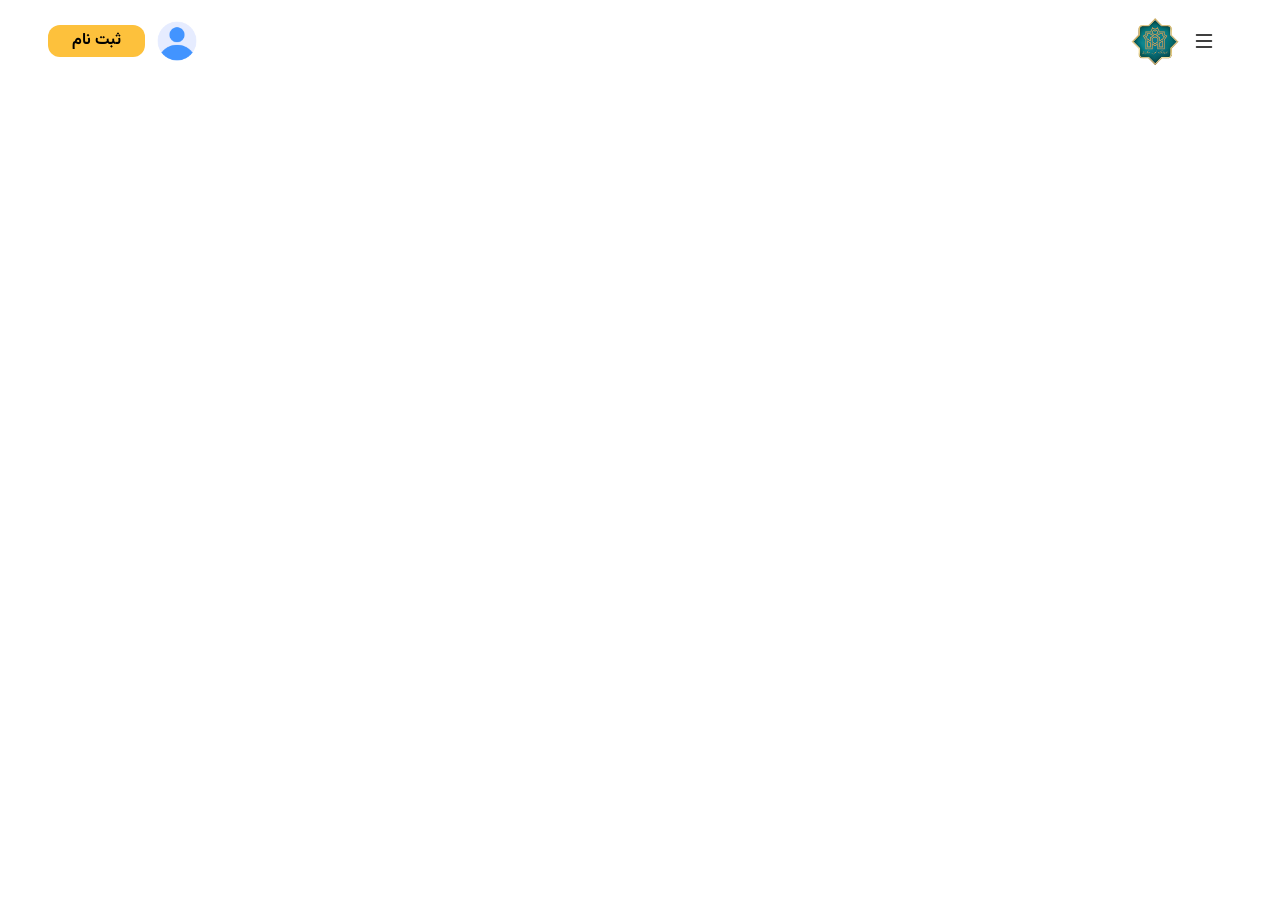
==== index.html @ 0192b7f2 "Mahan - 1405/2/25 ساختار بندی پوشه" ====
<!DOCTYPE html>
<html lang="fa" dir="rtl">

<head>
    <meta charset="UTF-8">
    <meta name="viewport" content="width=device-width, initial-scale=1.0">
    <title>file32</title>
    <link rel="stylesheet" href="./Assests/style/style.css">
    <link rel="stylesheet" href="./Assests/fontFramework/fontsAssets/style/fontStyle.css">
    <link rel="stylesheet" href="./Assests/bootstrap-5.3.3-dist/css/bootstrap.rtl.min.css">
</head>

<body class="ff-Vazirmatn-Medium" dir="rtl">
    <header class="d-flex py-2 pe-3 py-md-3 px-md-5 ff-Vazirmatn-Bold align-items-center">
        <div class="header-right">
            <button class="sidebarBtn d-flex justify-content-center align-items-center">
                <svg xmlns="http://www.w3.org/2000/svg" width="24" height="24" fill="currentColor" class="bi bi-list"
                    viewBox="0 0 16 16">
                    <path fill-rule="evenodd"
                        d="M2.5 12a.5.5 0 0 1 .5-.5h10a.5.5 0 0 1 0 1H3a.5.5 0 0 1-.5-.5m0-4a.5.5 0 0 1 .5-.5h10a.5.5 0 0 1 0 1H3a.5.5 0 0 1-.5-.5m0-4a.5.5 0 0 1 .5-.5h10a.5.5 0 0 1 0 1H3a.5.5 0 0 1-.5-.5" />
                </svg>
            </button>
            <a href="#" class="text-decoration-none text-dark">
                <img src="./Assests/images/andishkadeLogo.png" class="square" alt="لوگو">
            </a>
        </div>

        <div class="header-left">
            <a href="#" class="text-decoration-none">
                <img class="user-img" src="./Assests/images/user.png" alt="کاربر">
            </a>
            <a href="#" class="loginBtn f-13 f-md-16">
                ثبت نام
            </a>
        </div>
    </header>

    <aside>
        <nav class="mt-5">
            <ul class="p-0 m-0 list-unstyled">
                <li class="my-4 px-3"><a href="#" class="d-flex column-gap-2 align-items-center active">
                        <svg xmlns="http://www.w3.org/2000/svg" width="16" height="16" fill="currentColor"
                            viewBox="0 0 256 256">
                            <path
                                d="M219.31,108.68l-80-80a16,16,0,0,0-22.62,0l-80,80A15.87,15.87,0,0,0,32,120v96a8,8,0,0,0,8,8h64a8,8,0,0,0,8-8V160h32v56a8,8,0,0,0,8,8h64a8,8,0,0,0,8-8V120A15.87,15.87,0,0,0,219.31,108.68ZM208,208H160V152a8,8,0,0,0-8-8H104a8,8,0,0,0-8,8v56H48V120l80-80,80,80Z">
                            </path>
                        </svg>
                        خانه
                    </a></li>
                <li class="my-4 px-3"><a href="#" class="d-flex column-gap-2 align-items-center">
                        <svg xmlns="http://www.w3.org/2000/svg" width="16" height="16" fill="currentColor"
                            class="bi bi-newspaper" viewBox="0 0 16 16">
                            <path
                                d="M0 2.5A1.5 1.5 0 0 1 1.5 1h11A1.5 1.5 0 0 1 14 2.5v10.528c0 .3-.05.654-.238.972h.738a.5.5 0 0 0 .5-.5v-9a.5.5 0 0 1 1 0v9a1.5 1.5 0 0 1-1.5 1.5H1.497A1.497 1.497 0 0 1 0 13.5zM12 14c.37 0 .654-.211.853-.441.092-.106.147-.279.147-.531V2.5a.5.5 0 0 0-.5-.5h-11a.5.5 0 0 0-.5.5v11c0 .278.223.5.497.5z" />
                            <path
                                d="M2 3h10v2H2zm0 3h4v3H2zm0 4h4v1H2zm0 2h4v1H2zm5-6h2v1H7zm3 0h2v1h-2zM7 8h2v1H7zm3 0h2v1h-2zm-3 2h2v1H7zm3 0h2v1h-2zm-3 2h2v1H7zm3 0h2v1h-2z" />
                        </svg>
                        مقالات
                    </a></li>
                <li class="my-4 px-3"><a href="#" class="d-flex column-gap-2 align-items-center">
                        <svg xmlns="http://www.w3.org/2000/svg" width="16" height="16" fill="currentColor"
                            class="bi bi-file-earmark-person" viewBox="0 0 16 16">
                            <path d="M11 8a3 3 0 1 1-6 0 3 3 0 0 1 6 0" />
                            <path
                                d="M14 14V4.5L9.5 0H4a2 2 0 0 0-2 2v12a2 2 0 0 0 2 2h8a2 2 0 0 0 2-2M9.5 3A1.5 1.5 0 0 0 11 4.5h2v9.255S12 12 8 12s-5 1.755-5 1.755V2a1 1 0 0 1 1-1h5.5z" />
                        </svg>
                        نمونه کار ها
                    </a></li>
                <li class="my-4 px-3"><a href="#" class="d-flex column-gap-2 align-items-center">
                        <svg style="transform: rotateY(180deg);" xmlns="http://www.w3.org/2000/svg" width="16"
                            height="16" fill="currentColor" class="bi bi-people" viewBox="0 0 16 16">
                            <path
                                d="M15 14s1 0 1-1-1-4-5-4-5 3-5 4 1 1 1 1zm-7.978-1L7 12.996c.001-.264.167-1.03.76-1.72C8.312 10.629 9.282 10 11 10c1.717 0 2.687.63 3.24 1.276.593.69.758 1.457.76 1.72l-.008.002-.014.002zM11 7a2 2 0 1 0 0-4 2 2 0 0 0 0 4m3-2a3 3 0 1 1-6 0 3 3 0 0 1 6 0M6.936 9.28a6 6 0 0 0-1.23-.247A7 7 0 0 0 5 9c-4 0-5 3-5 4q0 1 1 1h4.216A2.24 2.24 0 0 1 5 13c0-1.01.377-2.042 1.09-2.904.243-.294.526-.569.846-.816M4.92 10A5.5 5.5 0 0 0 4 13H1c0-.26.164-1.03.76-1.724.545-.636 1.492-1.256 3.16-1.275ZM1.5 5.5a3 3 0 1 1 6 0 3 3 0 0 1-6 0m3-2a2 2 0 1 0 0 4 2 2 0 0 0 0-4" />
                        </svg>
                        اعضا
                    </a></li>
                <li class="my-4 px-3"><a href="#" class="d-flex column-gap-2 align-items-center">
                        <svg xmlns="http://www.w3.org/2000/svg" width="16" height="16" fill="currentColor"
                            class="bi bi-list-ul" viewBox="0 0 16 16">
                            <path fill-rule="evenodd"
                                d="M5 11.5a.5.5 0 0 1 .5-.5h9a.5.5 0 0 1 0 1h-9a.5.5 0 0 1-.5-.5m0-4a.5.5 0 0 1 .5-.5h9a.5.5 0 0 1 0 1h-9a.5.5 0 0 1-.5-.5m0-4a.5.5 0 0 1 .5-.5h9a.5.5 0 0 1 0 1h-9a.5.5 0 0 1-.5-.5m-3 1a1 1 0 1 0 0-2 1 1 0 0 0 0 2m0 4a1 1 0 1 0 0-2 1 1 0 0 0 0 2m0 4a1 1 0 1 0 0-2 1 1 0 0 0 0 2" />
                        </svg>
                        خدمات
                    </a></li>
                <li class="my-4 px-3"><a href="#" class="d-flex column-gap-2 align-items-center">
                        <svg xmlns="http://www.w3.org/2000/svg" width="20" height="20" fill="currentColor"
                            class="bi bi-play" viewBox="0 0 16 16">
                            <path
                                d="M10.804 8 5 4.633v6.734zm.792-.696a.802.802 0 0 1 0 1.392l-6.363 3.692C4.713 12.69 4 12.345 4 11.692V4.308c0-.653.713-.998 1.233-.696z" />
                        </svg>
                        آموزش ها
                    </a></li>
                <li class="my-4 px-3"><a href="#" class="d-flex column-gap-2 align-items-center">
                        <svg xmlns="http://www.w3.org/2000/svg" width="15" height="15" fill="currentColor"
                            class="bi bi-telephone" viewBox="0 0 16 16">
                            <path
                                d="M3.654 1.328a.678.678 0 0 0-1.015-.063L1.605 2.3c-.483.484-.661 1.169-.45 1.77a17.6 17.6 0 0 0 4.168 6.608 17.6 17.6 0 0 0 6.608 4.168c.601.211 1.286.033 1.77-.45l1.034-1.034a.678.678 0 0 0-.063-1.015l-2.307-1.794a.68.68 0 0 0-.58-.122l-2.19.547a1.75 1.75 0 0 1-1.657-.459L5.482 8.062a1.75 1.75 0 0 1-.46-1.657l.548-2.19a.68.68 0 0 0-.122-.58zM1.884.511a1.745 1.745 0 0 1 2.612.163L6.29 2.98c.329.423.445.974.315 1.494l-.547 2.19a.68.68 0 0 0 .178.643l2.457 2.457a.68.68 0 0 0 .644.178l2.189-.547a1.75 1.75 0 0 1 1.494.315l2.306 1.794c.829.645.905 1.87.163 2.611l-1.034 1.034c-.74.74-1.846 1.065-2.877.702a18.6 18.6 0 0 1-7.01-4.42 18.6 18.6 0 0 1-4.42-7.009c-.362-1.03-.037-2.137.703-2.877z" />
                        </svg>
                        ارتباط با ما
                    </a></li>
            </ul>
        </nav>
    </aside>
    <div class="antiAside"></div>

    <script>
        const sidebarBtn = document.querySelector('.sidebarBtn');
        const aside = document.querySelector('aside');
        const antiAside = document.querySelector('.antiAside');

        function openSidebar() {
            aside.classList.add('active');
            antiAside.classList.add('active');
            document.body.style.overflow = 'hidden';
        }

        function closeSidebar() {
            aside.classList.remove('active');
            antiAside.classList.remove('active');
            document.body.style.overflow = '';
        }

        sidebarBtn.addEventListener('click', openSidebar);
        antiAside.addEventListener('click', closeSidebar);

        document.addEventListener('keydown', function (e) {
            if (e.key === 'Escape' && aside.classList.contains('active')) {
                closeSidebar();
            }
        });
    </script>
</body>

</html>
---- Assests/style/style.css ----
* {
  margin: 0;
  padding: 0;
  box-sizing: border-box;
}

body {
  background-color: #ece9f3;
  min-height: 100svh;
  background-size: 170% 130%;
  font-family: "Vazirmatn", "Segoe UI", Tahoma, Geneva, Verdana, sans-serif;
}

.ff-Vazirmatn-Medium {
  font-family: "Vazirmatn", "Segoe UI", Tahoma, Geneva, Verdana, sans-serif;
  font-weight: 500;
}

.ff-Vazirmatn-Bold {
  font-family: "Vazirmatn", "Segoe UI", Tahoma, Geneva, Verdana, sans-serif;
  font-weight: 700;
}

@media only screen and (max-width: 768px) {
  header.d-grid {
    display: flex !important;
    justify-content: space-between;
  }

  .logoName {
    display: flex;
  }

  footer {
    display: flex !important;
    flex-wrap: wrap;
  }
}

.aspect1 {
  aspect-ratio: 1/1;
}

.square {
  aspect-ratio: 1/1 !important;
  border-radius: 100%;
  width: 50px;
  object-fit: cover;
}

.sidebarBtn {
  border: 0px;
  background-color: transparent;
  width: max-content;
  margin-right: 16px;
  cursor: pointer;
}

.loginBtn {
  text-decoration: none;
  padding: 4px 24px;
  border-radius: 12px;
  color: black;
  background-color: #fdc13c;
  transition: all 0.3s ease;
  display: inline-block;
  font-size: 13px;
}

@media (min-width: 768px) {
  .loginBtn {
    font-size: 16px;
  }
}

.loginBtn:hover {
  background-color: #e5ab1f;
  transform: translateY(-1px);
}

aside {
  height: 100svh;
  position: fixed;
  right: -100%;
  background-color: white;
  color: black;
  width: 70svw;
  top: 0px;
  transition: right 0.3s ease-in-out;
  z-index: 10000000000;
  box-shadow: -2px 0 10px rgba(0, 0, 0, 0.1);
}

body.dark aside {
  background-color: rgb(37, 37, 37);
}

aside.active {
  right: 0px;
}

div.antiAside {
  position: fixed;
  height: 100svh;
  width: 100svw;
  background-color: rgba(0, 0, 0, 0.5);
  z-index: 1000000000;
  display: none;
  top: 0px;
}

div.antiAside.active {
  display: block;
}

aside a {
  max-width: fit-content;
  text-decoration: none;
  color: black;
  transition: color 0.2s ease;
}

aside a:hover {
  color: #fdc13c;
}

aside .active {
  color: #fdc13c;
}

aside nav ul li {
  transition: all 0.2s ease;
}

aside nav ul li:hover {
  background-color: rgba(253, 193, 60, 0.1);
  border-radius: 8px;
}

footer {
  display: grid;
  grid-template-columns: 1fr auto 1fr;
  padding-bottom: 0px !important;
  border-top: 1px solid gray;
}

footer div:nth-child(2) div {
  display: grid;
  grid-template-columns: 1fr 1fr;
  align-items: center;
}

header {
  display: flex;
  justify-content: space-between !important;
  align-items: center;
  flex-direction: row !important;
}

.header-right {
  display: flex;
  align-items: center;
  gap: 12px;
}

.header-left {
  display: flex;
  align-items: center;
  gap: 12px;
}

.user-img {
  width: 36px;
  height: 36px;
  border-radius: 50%;
  object-fit: cover;
}

@media (min-width: 768px) {
  .user-img {
    width: 40px;
    height: 40px;
  }
}

.f-13 {
  font-size: 13px;
}

.f-md-16 {
  font-size: 13px;
}

@media (min-width: 768px) {
  .f-md-16 {
    font-size: 16px;
  }
}
---- Assests/fontFramework/fontsAssets/style/fontStyle.css ----
/* adding font files */
@font-face {
    font-family: IRANYekanWeb-medium;
    src: url(../fonts/IRAN-YekanWeb/IRANYekanWeb\ Medium-normal-500-100.ttf) format('truetype');
}

@font-face {
    font-family: IRANYekanWeb-normal;
    src: url(../fonts/IRAN-YekanWeb/IRANYekanWeb-normal-700-100.ttf) format('truetype');
}

@font-face {
    font-family: IRANYekanWeb-ExtraBold;
    src: url(../fonts/IRAN-YekanWeb/IRANYekanWeb\ ExtraBold-normal-800-100.ttf) format('truetype');
}

@font-face {
    font-family: IRANSansWeb-UltraLight;
    src: url(../fonts/IRANSANS/woff2/IRANSansWeb-UltraLight.woff2) format('woff2');
}

@font-face {
    font-family: IRANSansWeb-Light;
    src: url(../fonts/IRANSANS/woff2/IRANSansWeb-Light.woff2) format('woff2');
}

@font-face {
    font-family: IRANSansWeb-Regular;
    src: url(../fonts/IRANSANS/woff2/IRANSansWeb-Regular.woff2) format('woff2');
}

@font-face {
    font-family: IRANSansWeb-Medium;
    src: url(../fonts/IRANSANS/woff2/IRANSansWeb-Medium.woff2) format('woff2');
}

@font-face {
    font-family: IRANSansWeb-Bold;
    src: url(../fonts/IRANSANS/woff2/IRANSansWeb-Bold.woff2) format('woff2');
}

@font-face {
    font-family: IRANSansWeb-Black;
    src: url(../fonts/IRANSANS/woff2/IRANSansWeb-Black.woff2) format('woff2');
}

@font-face {
    font-family: Vazir;
    src: url(../fonts/Vazir/Vazir.ttf) format('truetype');
}

@font-face {
    font-family: Vazir-Thin;
    src: url(../fonts/Vazir/Vazir-Thin.ttf) format('truetype');
}

@font-face {
    font-family: Vazir-Thin-FD-WOL;
    src: url(../fonts/Vazir/Vazir-Thin-FD-WOL.ttf) format('truetype');
}

@font-face {
    font-family: Vazir-Medium;
    src: url(../fonts/Vazir/Vazir-Medium.ttf) format('truetype');
}

@font-face {
    font-family: Vazir-Medium-FD-WOL;
    src: url(../fonts/Vazir/Vazir-Medium-FD-WOL.ttf) format('truetype');
}

@font-face {
    font-family: Vazir-Light;
    src: url(../fonts/Vazir/Vazir-Light.ttf) format('truetype');
}

@font-face {
    font-family: Vazir-Light-FD-WOL;
    src: url(../fonts/Vazir/Vazir-Light-FD-WOL.ttf) format('truetype');
}

@font-face {
    font-family: Vazir-FD-WOL;
    src: url(../fonts/Vazir/Vazir-FD-WOL.ttf) format('truetype');
}

@font-face {
    font-family: Vazir-Bold;
    src: url(../fonts/Vazir/Vazir-Bold.ttf) format('truetype');
}

@font-face {
    font-family: Vazir-Bold-FD-WOL;
    src: url(../fonts/Vazir/Vazir-Bold-FD-WOL.ttf) format('truetype');
}

@font-face {
    font-family: Vazir-Bold-FD-WOL;
    src: url(../fonts/Lalezar/Lalezar-Regular.ttf) format('truetype');
}

@font-face {
    font-family: B-Farnaz;
    src: url(../fonts/B-Farnaz/BFarnaz.ttf) format('truetype');
}

@font-face {
    font-family: Vazirmatn-Black;
    src: url(../fonts/Vazirmatn/Vazirmatn-Black.woff2) format('truetype');
}

@font-face {
    font-family: Vazirmatn-Bold;
    src: url(../fonts/Vazirmatn/Vazirmatn-Bold.woff2) format('truetype');
}

@font-face {
    font-family: Vazirmatn-ExtraBold;
    src: url(../fonts/Vazirmatn/Vazirmatn-ExtraBold.woff2) format('truetype');
}

@font-face {
    font-family: Vazirmatn-ExtraLight;
    src: url(../fonts/Vazirmatn/Vazirmatn-ExtraLight.woff2) format('truetype');
}

@font-face {
    font-family: Vazirmatn-Light;
    src: url(../fonts/Vazirmatn/Vazirmatn-Light.woff2) format('truetype');
}

@font-face {
    font-family: Vazirmatn-Medium;
    src: url(../fonts/Vazirmatn/Vazirmatn-Medium.woff2) format('truetype');
}

@font-face {
    font-family: Vazirmatn-Regular;
    src: url(../fonts/Vazirmatn/Vazirmatn-Regular.woff2) format('truetype');
}

@font-face {
    font-family: Vazirmatn-SemiBold;
    src: url(../fonts/Vazirmatn/Vazirmatn-SemiBold.woff2) format('truetype');
}

@font-face {
    font-family: Vazirmatn-Thin;
    src: url(../fonts/Vazirmatn/Vazirmatn-Thin.woff2) format('truetype');
}

@font-face {
    font-family: Hamrah;
    src: url(../fonts/Hamrah/Hamrah.ttf) format('truetype');
}

@font-face {
    font-family: Samim;
    src: url(../fonts/Samim/Samim.ttf) format('truetype');
}

@font-face {
    font-family: Samim-Medium;
    src: url(../fonts/Samim/Samim-Medium.ttf) format('truetype');
}

@font-face {
    font-family: Samim-Bold;
    src: url(../fonts/Samim/Samim-Bold.ttf) format('truetype');
}

/* font families */
.ff-yekanMedium {
    font-family: IRANYekanWeb-medium !important;
    font-weight: 100;
}

.ff-yekanNoraml {
    font-family: IRANYekanWeb-normal !important;
    font-weight: 700;
}

.ff-yekanXbold {
    font-family: IRANYekanWeb-ExtraBold !important;
}

.ff-IRANSansWeb-UltraLight {
    font-family: IRANSansWeb-UltraLight !important;
}

.ff-IRANSansWeb-Light {
    font-family: IRANSansWeb-Light !important;
}

.ff-IRANSansWeb-Regular {
    font-family: IRANSansWeb-Regular !important;
}

.ff-IRANSansWeb-Medium {
    font-family: IRANSansWeb-Medium !important;
}

.ff-IRANSansWeb-Bold {
    font-family: IRANSansWeb-Bold !important;
}

.ff-IRANSansWeb-Black {
    font-family: IRANSansWeb-Black !important;
}

.ff-Vazir {
    font-family: Vazir !important;
}

.ff-Vazir-Thin {
    font-family: Vazir-Thin !important;
}

.ff-Vazir-Thin-FD-WOL {
    font-family: Vazir-Thin-FD-WOL !important;
}

.ff-Vazir-Medium {
    font-family: Vazir-Medium !important;
}

.ff-Vazir-Medium-FD-WOL {
    font-family: Vazir-Medium-FD-WOL !important;
}

.ff-Vazir-Light {
    font-family: Vazir-Light !important;
}

.ff-Vazir-Light-FD-WOL {
    font-family: Vazir-Light-FD-WOL !important;
}

.ff-Vazir-FD-WOL {
    font-family: Vazir-FD-WOL !important;
}

.ff-Vazir-Bold {
    font-family: Vazir-Bold !important;
}

.ff-Vazir-Bold-FD-WOL {
    font-family: Vazir-Bold-FD-WOL !important;
}

.ff-Lalezar {
    font-family: Lalezar !important;
}

.ff-B-Farnaz {
    font-family: B-Farnaz !important;
}

.ff-Vazirmatn-Black{
    font-family:Vazirmatn-Black  !important;
}

.ff-Vazirmatn-Bold{
    font-family: Vazirmatn-Bold  !important;
}

.ff-Vazirmatn-ExtraBold{
    font-family: Vazirmatn-ExtraBold  !important;
}

.ff-Vazirmatn-ExtraLight{
    font-family: Vazirmatn-ExtraLight  !important;
}

.ff-Vazirmatn-Light{
    font-family: Vazirmatn-Light  !important;
}

.ff-Vazirmatn-Medium{
    font-family:Vazirmatn-Medium  !important;
}

.ff-Vazirmatn-Regular{
    font-family:Vazirmatn-Regular  !important;
}

.ff-Vazirmatn-Thin{
    font-family:Vazirmatn-Thin  !important;
}

.ff-Vazirmatn-SemiBold{
    font-family:Vazirmatn-SemiBold  !important;
}

.ff-Hamrah{
    font-family: Hamrah !important;
}

.ff-Samim{
    font-family: Samim !important;
}

.ff-Samim-Medium{
    font-family: Samim-Medium !important;
}

.ff-Samim-Bold{
    font-family: Samim-Bold !important;
}

/* .ff-{
    font-family:  !important;
} */


/* font sizes */
.f-5 {
    font-size: 5px !important;
}

.f-6 {
    font-size: 6px !important;
}

.f-7 {
    font-size: 7px !important;
}

.f-8 {
    font-size: 8px !important;
}

.f-9 {
    font-size: 9px !important;
}

.f-10 {
    font-size: 10px !important;
}

.f-11 {
    font-size: 11px !important;
}

.f-12 {
    font-size: 12px !important;
}

.f-13 {
    font-size: 13px !important;
}

.f-14 {
    font-size: 14px !important;
}

.f-15 {
    font-size: 15px !important;
}

.f-16 {
    font-size: 16px !important;
}

.f-17 {
    font-size: 17px !important;
}

.f-18 {
    font-size: 18px !important;
}

.f-19 {
    font-size: 19px !important;
}

.f-20 {
    font-size: 20px !important;
}

.f-21 {
    font-size: 21px !important;
}

.f-22 {
    font-size: 22px !important;
}

.f-23 {
    font-size: 23px !important;
}

.f-24 {
    font-size: 24px !important;
}

.f-25 {
    font-size: 25px !important;
}

.f-30 {
    font-size: 30px !important;
}

.f-35 {
    font-size: 35px !important;
}

.f-40 {
    font-size: 40px !important;
}

.f-45 {
    font-size: 45px !important;
}

.f-50 {
    font-size: 50px !important;
}

.f-60 {
    font-size: 60px !important;
}

.f-70 {
    font-size: 70px !important;
}

.f-80 {
    font-size: 80px !important;
}

@media only screen and (min-width: 576px) {
    .f-sm-5 {
        font-size: 5px !important;
    }

    .f-sm-6 {
        font-size: 6px !important;
    }

    .f-sm-7 {
        font-size: 7px !important;
    }

    .f-sm-8 {
        font-size: 8px !important;
    }

    .f-sm-9 {
        font-size: 9px !important;
    }

    .f-sm-10 {
        font-size: 10px !important;
    }

    .f-sm-11 {
        font-size: 11px !important;
    }

    .f-sm-12 {
        font-size: 12px !important;
    }

    .f-sm-13 {
        font-size: 13px !important;
    }

    .f-sm-14 {
        font-size: 14px !important;
    }

    .f-sm-15 {
        font-size: 15px !important;
    }

    .f-sm-16 {
        font-size: 16px !important;
    }

    .f-sm-17 {
        font-size: 17px !important;
    }

    .f-sm-18 {
        font-size: 18px !important;
    }

    .f-sm-19 {
        font-size: 19px !important;
    }

    .f-sm-20 {
        font-size: 20px !important;
    }

    .f-sm-21 {
        font-size: 21px !important;
    }

    .f-sm-22 {
        font-size: 22px !important;
    }

    .f-sm-23 {
        font-size: 23px !important;
    }

    .f-sm-24 {
        font-size: 24px !important;
    }

    .f-sm-25 {
        font-size: 25px !important;
    }

    .f-sm-30 {
        font-size: 30px !important;
    }

    .f-sm-35 {
        font-size: 35px !important;
    }

    .f-sm-40 {
        font-size: 40px !important;
    }

    .f-sm-45 {
        font-size: 45px !important;
    }

    .f-sm-50 {
        font-size: 50px !important;
    }

    .f-sm-60 {
        font-size: 60px !important;
    }

    .f-sm-70 {
        font-size: 70px !important;
    }

    .f-sm-80 {
        font-size: 80px !important;
    }
}

@media only screen and (min-width: 768px) {
    .f-md-5 {
        font-size: 5px !important;
    }

    .f-md-6 {
        font-size: 6px !important;
    }

    .f-md-7 {
        font-size: 7px !important;
    }

    .f-md-8 {
        font-size: 8px !important;
    }

    .f-md-9 {
        font-size: 9px !important;
    }

    .f-md-10 {
        font-size: 10px !important;
    }

    .f-md-11 {
        font-size: 11px !important;
    }

    .f-md-12 {
        font-size: 12px !important;
    }

    .f-md-13 {
        font-size: 13px !important;
    }

    .f-md-14 {
        font-size: 14px !important;
    }

    .f-md-15 {
        font-size: 15px !important;
    }

    .f-md-16 {
        font-size: 16px !important;
    }

    .f-md-17 {
        font-size: 17px !important;
    }

    .f-md-18 {
        font-size: 18px !important;
    }

    .f-md-19 {
        font-size: 19px !important;
    }

    .f-md-20 {
        font-size: 20px !important;
    }

    .f-md-21 {
        font-size: 21px !important;
    }

    .f-md-22 {
        font-size: 22px !important;
    }

    .f-md-23 {
        font-size: 23px !important;
    }

    .f-md-24 {
        font-size: 24px !important;
    }

    .f-md-25 {
        font-size: 25px !important;
    }

    .f-md-30 {
        font-size: 30px !important;
    }

    .f-md-35 {
        font-size: 35px !important;
    }

    .f-md-40 {
        font-size: 40px !important;
    }

    .f-md-45 {
        font-size: 45px !important;
    }

    .f-md-50 {
        font-size: 50px !important;
    }

    .f-md-60 {
        font-size: 60px !important;
    }

    .f-md-70 {
        font-size: 70px !important;
    }

    .f-md-80 {
        font-size: 80px !important;
    }
}

@media only screen and (min-width: 992px) {
    .f-lg-5 {
        font-size: 5px !important;
    }

    .f-lg-6 {
        font-size: 6px !important;
    }

    .f-lg-7 {
        font-size: 7px !important;
    }

    .f-lg-8 {
        font-size: 8px !important;
    }

    .f-lg-9 {
        font-size: 9px !important;
    }

    .f-lg-10 {
        font-size: 10px !important;
    }

    .f-lg-11 {
        font-size: 11px !important;
    }

    .f-lg-12 {
        font-size: 12px !important;
    }

    .f-lg-13 {
        font-size: 13px !important;
    }

    .f-lg-14 {
        font-size: 14px !important;
    }

    .f-lg-15 {
        font-size: 15px !important;
    }

    .f-lg-16 {
        font-size: 16px !important;
    }

    .f-lg-17 {
        font-size: 17px !important;
    }

    .f-lg-18 {
        font-size: 18px !important;
    }

    .f-lg-19 {
        font-size: 19px !important;
    }

    .f-lg-20 {
        font-size: 20px !important;
    }

    .f-lg-21 {
        font-size: 21px !important;
    }

    .f-lg-22 {
        font-size: 22px !important;
    }

    .f-lg-23 {
        font-size: 23px !important;
    }

    .f-lg-24 {
        font-size: 24px !important;
    }

    .f-lg-25 {
        font-size: 25px !important;
    }

    .f-lg-30 {
        font-size: 30px !important;
    }

    .f-lg-35 {
        font-size: 35px !important;
    }

    .f-lg-40 {
        font-size: 40px !important;
    }

    .f-lg-45 {
        font-size: 45px !important;
    }

    .f-lg-50 {
        font-size: 50px !important;
    }

    .f-lg-60 {
        font-size: 60px !important;
    }

    .f-lg-70 {
        font-size: 70px !important;
    }

    .f-lg-80 {
        font-size: 80px !important;
    }
}

@media only screen and (min-width: 1200px) {
    .f-xl-5 {
        font-size: 5px !important;
    }

    .f-xl-6 {
        font-size: 6px !important;
    }

    .f-xl-7 {
        font-size: 7px !important;
    }

    .f-xl-8 {
        font-size: 8px !important;
    }

    .f-xl-9 {
        font-size: 9px !important;
    }

    .f-xl-10 {
        font-size: 10px !important;
    }

    .f-xl-11 {
        font-size: 11px !important;
    }

    .f-xl-12 {
        font-size: 12px !important;
    }

    .f-xl-13 {
        font-size: 13px !important;
    }

    .f-xl-14 {
        font-size: 14px !important;
    }

    .f-xl-15 {
        font-size: 15px !important;
    }

    .f-xl-16 {
        font-size: 16px !important;
    }

    .f-xl-17 {
        font-size: 17px !important;
    }

    .f-xl-18 {
        font-size: 18px !important;
    }

    .f-xl-19 {
        font-size: 19px !important;
    }

    .f-xl-20 {
        font-size: 20px !important;
    }

    .f-xl-21 {
        font-size: 21px !important;
    }

    .f-xl-22 {
        font-size: 22px !important;
    }

    .f-xl-23 {
        font-size: 23px !important;
    }

    .f-xl-24 {
        font-size: 24px !important;
    }

    .f-xl-25 {
        font-size: 25px !important;
    }

    .f-xl-30 {
        font-size: 30px !important;
    }

    .f-xl-35 {
        font-size: 35px !important;
    }

    .f-xl-40 {
        font-size: 40px !important;
    }

    .f-xl-45 {
        font-size: 45px !important;
    }

    .f-xl-50 {
        font-size: 50px !important;
    }

    .f-xl-60 {
        font-size: 60px !important;
    }

    .f-xl-70 {
        font-size: 70px !important;
    }

    .f-xl-80 {
        font-size: 80px !important;
    }
}

@media only screen and (min-width: 1400px) {
    .f-xxl-5 {
        font-size: 5px !important;
    }

    .f-xxl-6 {
        font-size: 6px !important;
    }

    .f-xxl-7 {
        font-size: 7px !important;
    }

    .f-xxl-8 {
        font-size: 8px !important;
    }

    .f-xxl-9 {
        font-size: 9px !important;
    }

    .f-xxl-10 {
        font-size: 10px !important;
    }

    .f-xxl-11 {
        font-size: 11px !important;
    }

    .f-xxl-12 {
        font-size: 12px !important;
    }

    .f-xxl-13 {
        font-size: 13px !important;
    }

    .f-xxl-14 {
        font-size: 14px !important;
    }

    .f-xxl-15 {
        font-size: 15px !important;
    }

    .f-xxl-16 {
        font-size: 16px !important;
    }

    .f-xxl-17 {
        font-size: 17px !important;
    }

    .f-xxl-18 {
        font-size: 18px !important;
    }

    .f-xxl-19 {
        font-size: 19px !important;
    }

    .f-xxl-20 {
        font-size: 20px !important;
    }
    
    .f-xxl-21 {
        font-size: 21px !important;
    }

    .f-xxl-22 {
        font-size: 22px !important;
    }
    
    .f-xxl-23{
        font-size: 23px !important;
    }

    .f-xxl-24{
        font-size: 24px !important;
    }

    .f-xxl-25 {
        font-size: 25px !important;
    }

    .f-xxl-30 {
        font-size: 30px !important;
    }

    .f-xxl-35 {
        font-size: 35px !important;
    }

    .f-xxl-40 {
        font-size: 40px !important;
    }

    .f-xxl-45 {
        font-size: 45px !important;
    }

    .f-xxl-50 {
        font-size: 50px !important;
    }

    .f-xxl-60 {
        font-size: 60px !important;
    }

    .f-xxl-70 {
        font-size: 70px !important;
    }

    .f-xxl-80 {
        font-size: 80px !important;
    }
}
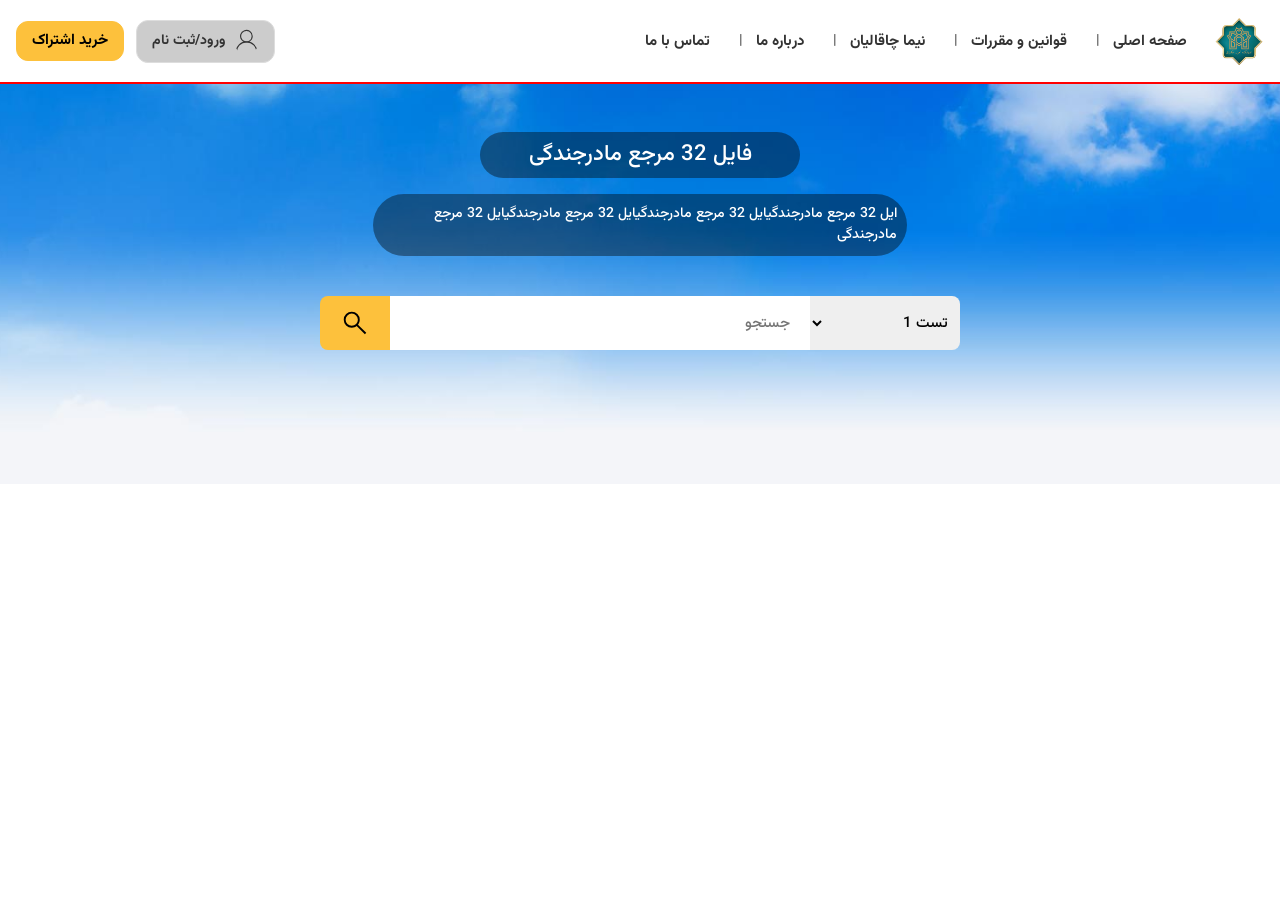
==== commit e85cdf34: "Mahan - 1405/2/25 نصف صفحه هوم رو زدم" ====
--- a/index.html
+++ b/index.html
@@ -11,9 +11,9 @@
 </head>
 
 <body class="ff-Vazirmatn-Medium" dir="rtl">
-    <header class="d-flex py-2 pe-3 py-md-3 px-md-5 ff-Vazirmatn-Bold align-items-center">
+    <header class="d-flex py-2 py-md-3 px-md-3 pe-2 ff-Vazirmatn-Bold align-items-center">
         <div class="header-right">
-            <button class="sidebarBtn d-flex justify-content-center align-items-center">
+            <button class="sidebarBtn d-md-none d-flex justify-content-center align-items-center">
                 <svg xmlns="http://www.w3.org/2000/svg" width="24" height="24" fill="currentColor" class="bi bi-list"
                     viewBox="0 0 16 16">
                     <path fill-rule="evenodd"
@@ -23,14 +23,32 @@
             <a href="#" class="text-decoration-none text-dark">
                 <img src="./Assests/images/andishkadeLogo.png" class="square" alt="لوگو">
             </a>
+
+            <div class="d-flex align-items-center">
+                <ul class="list-unstyled d-none d-md-flex column-gap-md-3 mb-0 align-items-center">
+                    <li>صفحه اصلی</li>
+                    <li>قوانین و مقررات</li>
+                    <li>نیما چاقالیان</li>
+                    <li>درباره ما</li>
+                    <li>تماس با ما</li>
+                </ul>
+            </div>
         </div>
 
         <div class="header-left">
-            <a href="#" class="text-decoration-none">
-                <img class="user-img" src="./Assests/images/user.png" alt="کاربر">
+            <a href="#" class="text-decoration-none d-block d-md-none">
+                <img class="user-img" src="./Assests/images/user-01.svg" alt="کاربر">
             </a>
-            <a href="#" class="loginBtn f-13 f-md-16">
-                ثبت نام
+
+            <div class="user-box d-none d-md-flex">
+                <a href="#" class="text-decoration-none user-link">
+                    <img class="user-img" src="./Assests/images/user-01.svg" alt="کاربر">
+                    <span class="user-text">ورود/ثبت نام</span>
+                </a>
+            </div>
+
+            <a href="#" class="loginBtn f-13 f-lg-15">
+                خرید اشتراک
             </a>
         </div>
     </header>
@@ -103,6 +121,49 @@
     </aside>
     <div class="antiAside"></div>
 
+    <section>
+        <div class="overflow-hidden d-flex justify-content-center">
+            <div class="imgSection">
+                <div class="d-flex flex-column justify-content-center mt-5">
+                    <div class="d-flex justify-content-center">
+                        <h1 class="text-white col-8 col-md-6 col-lg-3 title text-center f-22 ">فایل 32 مرجع مادرجندگی
+                        </h1>
+                    </div>
+                    <div class="d-md-flex justify-content-md-center">
+                        <p class="title text-white mt-2 col-md-6 col-lg-5 f-14">ایل 32 مرجع مادرجندگیایل 32 مرجع
+                            مادرجندگیایل
+                            32
+                            مرجع مادرجندگیایل
+                            32
+                            مرجع مادرجندگی</p>
+                    </div>
+                    <div class="d-flex justify-content-center align-items-center mt-3 mt-md-4">
+                        <div>
+                            <select name="" class="border-0 outline ps-2" id="">
+                                <option value="">تست 1</option>
+                                <option value="">تست 2 تست تست تست تست تست</option>
+                                <option value="">تست 3</option>
+                            </select>
+                        </div>
+                        <div>
+                            <input type="text" class="border-0 outline" placeholder="جستجو">
+                        </div>
+                        <div>
+                            <button type="submit" class="border-0">
+                                <img src="./Assests/images/search.svg" class="img-fluid imgSearch" alt="">
+                            </button>
+                        </div>
+                    </div>
+                </div>
+            </div>
+        </div>
+    </section>
+
+
+
+
+
+
     <script>
         const sidebarBtn = document.querySelector('.sidebarBtn');
         const aside = document.querySelector('aside');
--- a/Assests/style/style.css
+++ b/Assests/style/style.css
@@ -11,34 +11,32 @@
   font-family: "Vazirmatn", "Segoe UI", Tahoma, Geneva, Verdana, sans-serif;
 }
 
-.ff-Vazirmatn-Medium {
-  font-family: "Vazirmatn", "Segoe UI", Tahoma, Geneva, Verdana, sans-serif;
-  font-weight: 500;
-}
-
-.ff-Vazirmatn-Bold {
-  font-family: "Vazirmatn", "Segoe UI", Tahoma, Geneva, Verdana, sans-serif;
-  font-weight: 700;
-}
-
-@media only screen and (max-width: 768px) {
-  header.d-grid {
-    display: flex !important;
-    justify-content: space-between;
-  }
-
-  .logoName {
-    display: flex;
-  }
-
-  footer {
-    display: flex !important;
-    flex-wrap: wrap;
-  }
-}
-
-.aspect1 {
-  aspect-ratio: 1/1;
+header {
+  display: flex;
+  justify-content: space-between !important;
+  align-items: center;
+  flex-direction: row !important;
+  min-height: 70px;
+  border-bottom: solid red 2px;
+}
+
+header .header-right,
+header .header-left {
+  display: flex;
+  align-items: center;
+  height: 100%;
+}
+
+.header-right {
+  display: flex;
+  align-items: center;
+  gap: 12px;
+}
+
+.header-left {
+  display: flex;
+  align-items: center;
+  gap: 12px;
 }
 
 .square {
@@ -56,26 +54,103 @@
   cursor: pointer;
 }
 
-.loginBtn {
-  text-decoration: none;
-  padding: 4px 24px;
-  border-radius: 12px;
-  color: black;
-  background-color: #fdc13c;
-  transition: all 0.3s ease;
-  display: inline-block;
-  font-size: 13px;
+.header-right .sidebarBtn,
+.header-right a {
+  display: flex;
+  align-items: center;
+}
+
+.user-img {
+  width: 25px;
+  height: 25px;
+  border-radius: 50%;
+  object-fit: cover;
+  display: block;
 }
 
 @media (min-width: 768px) {
+  .user-img {
+    width: 25px;
+    height: 25px;
+  }
+
+  .user-text {
+    font-size: 16px;
+  }
+
+  .f-md-16 {
+    font-size: 16px;
+  }
+
+  .user-link,
   .loginBtn {
-    font-size: 16px;
-  }
-}
-
-.loginBtn:hover {
-  background-color: #e5ab1f;
-  transform: translateY(-1px);
+    padding: 8px 15px;
+    font-size: 14px;
+    justify-content: center;
+    text-decoration: none;
+    border-radius: 12px;
+    transition: all 0.3s ease;
+    display: inline-flex;
+    align-items: center;
+    gap: 8px;
+    font-weight: 500;
+    font-family: inherit;
+    cursor: pointer;
+    line-height: 1.5;
+    white-space: nowrap;
+  }
+
+  .user-link {
+    color: #333;
+    background-color: #ccc;
+    border: 1px solid #ddd;
+  }
+
+  .user-link:hover {
+    border-color: #fdc13c;
+    transform: translateY(-1px);
+  }
+
+  .loginBtn {
+    color: black;
+    background-color: #fdc13c;
+    border: 1px solid #fdc13c;
+    flex-direction: row-reverse;
+  }
+
+  .loginBtn:hover {
+    background-color: #e5ab1f;
+    border-color: #e5ab1f;
+    transform: translateY(-1px);
+  }
+}
+
+@media (max-width: 767.98px) {
+  .user-link {
+    display: flex;
+    align-items: center;
+    gap: 8px;
+    text-decoration: none;
+    color: #333;
+  }
+
+  .loginBtn {
+    text-decoration: none;
+    padding: 4px 15px;
+    border-radius: 12px;
+    color: black;
+    background-color: #fdc13c;
+    transition: all 0.3s ease;
+    display: inline-flex;
+    align-items: center;
+    gap: 8px;
+    font-size: 13px;
+    flex-direction: row-reverse;
+  }
+
+  .header-right .d-none.d-md-flex {
+    display: none !important;
+  }
 }
 
 aside {
@@ -99,6 +174,30 @@
   right: 0px;
 }
 
+aside a {
+  max-width: fit-content;
+  text-decoration: none;
+  color: black;
+  transition: color 0.2s ease;
+}
+
+aside a:hover {
+  color: #fdc13c;
+}
+
+aside .active {
+  color: #fdc13c;
+}
+
+aside nav ul li {
+  transition: all 0.2s ease;
+}
+
+aside nav ul li:hover {
+  background-color: rgba(253, 193, 60, 0.1);
+  border-radius: 8px;
+}
+
 div.antiAside {
   position: fixed;
   height: 100svh;
@@ -113,74 +212,71 @@
   display: block;
 }
 
-aside a {
-  max-width: fit-content;
-  text-decoration: none;
-  color: black;
-  transition: color 0.2s ease;
-}
-
-aside a:hover {
-  color: #fdc13c;
-}
-
-aside .active {
-  color: #fdc13c;
-}
-
-aside nav ul li {
-  transition: all 0.2s ease;
-}
-
-aside nav ul li:hover {
-  background-color: rgba(253, 193, 60, 0.1);
-  border-radius: 8px;
-}
-
-footer {
-  display: grid;
-  grid-template-columns: 1fr auto 1fr;
-  padding-bottom: 0px !important;
-  border-top: 1px solid gray;
-}
-
-footer div:nth-child(2) div {
-  display: grid;
-  grid-template-columns: 1fr 1fr;
-  align-items: center;
-}
-
-header {
-  display: flex;
-  justify-content: space-between !important;
-  align-items: center;
-  flex-direction: row !important;
-}
-
-.header-right {
-  display: flex;
-  align-items: center;
-  gap: 12px;
-}
-
-.header-left {
-  display: flex;
-  align-items: center;
-  gap: 12px;
-}
-
-.user-img {
-  width: 36px;
-  height: 36px;
-  border-radius: 50%;
-  object-fit: cover;
-}
-
-@media (min-width: 768px) {
-  .user-img {
-    width: 40px;
-    height: 40px;
-  }
+.header-right .d-flex.align-items-center.ms-md-3 {
+  display: flex;
+  align-items: center !important;
+  height: 100%;
+}
+
+.header-right ul {
+  display: flex;
+  align-items: center !important;
+  margin-bottom: 0 !important;
+  padding-right: 0 !important;
+  height: 100%;
+}
+
+.header-right ul li {
+  display: flex;
+  align-items: center;
+  list-style: none;
+  position: relative;
+  padding: 0 12px;
+  font-size: 14px;
+  font-weight: 500;
+  color: #333;
+  line-height: 1;
+  white-space: nowrap;
+  cursor: pointer;
+}
+
+.header-right ul li:not(:last-child)::after {
+  content: "|";
+  position: absolute;
+  left: -2px;
+  top: 50%;
+  transform: translateY(-50%);
+  color: #5d5d5d;
+  font-size: 14px;
+  font-weight: 300;
+}
+
+@media (min-width: 768px) and (max-width: 991.98px) {
+  .header-right ul li {
+    padding: 0 8px;
+    font-size: 12px;
+  }
+
+  .header-right ul li:not(:last-child)::after {
+    left: -1px;
+  }
+}
+
+@media (min-width: 992px) {
+  .header-right ul li {
+    padding: 0 15px;
+    font-size: 15px;
+  }
+}
+
+.user-box {
+  display: flex;
+  align-items: center;
+}
+
+.user-text {
+  font-size: 14px;
+  font-weight: 500;
 }
 
 .f-13 {
@@ -191,8 +287,137 @@
   font-size: 13px;
 }
 
+.aspect1 {
+  aspect-ratio: 1/1;
+}
+
+@media only screen and (max-width: 768px) {
+  header.d-grid {
+    display: flex !important;
+    justify-content: space-between;
+  }
+
+  .logoName {
+    display: flex;
+  }
+}
+
+/*  */
+
+.imgSection {
+  background-image: url(../images/JutZ88JCIEVJiteWyV2ng29BAFhf9KymlMyn7BMG.jpg);
+  background-size: cover;
+  background-position: center;
+  background-repeat: no-repeat;
+  width: 100%;
+  height: 300px;
+  border-radius: 0;
+}
+
 @media (min-width: 768px) {
-  .f-md-16 {
-    font-size: 16px;
-  }
-}
+  .imgSection {
+    height: 400px;
+  }
+}
+
+.title {
+  background: rgba(0, 0, 0, 0.4);
+  border-radius: 50px;
+  padding: 10px 10px;
+}
+
+.imgSearch {
+  width: 25px;
+  height: 25px;
+}
+
+.d-flex.justify-content-center.align-items-center > div {
+  display: flex;
+  align-items: center;
+}
+
+.outline {
+  outline: 0px;
+}
+
+.d-flex.justify-content-center.align-items-center select,
+.d-flex.justify-content-center.align-items-center input,
+.d-flex.justify-content-center.align-items-center button {
+  height: 50px;
+  font-size: 12px;
+  padding: 0 12px;
+  transition: all 0.3s ease;
+}
+
+.d-flex.justify-content-center.align-items-center select {
+  cursor: pointer;
+  border-top-right-radius: 8px;
+  border-bottom-right-radius: 8px;
+  width: 100px;
+}
+
+.d-flex.justify-content-center.align-items-center input {
+  width: 200px;
+}
+
+.d-flex.justify-content-center.align-items-center button {
+  background-color: #fdc13c;
+  cursor: pointer;
+  display: flex;
+  align-items: center;
+  justify-content: center;
+  padding: 0 15px;
+  border-top-left-radius: 8px;
+  border-bottom-left-radius: 8px;
+}
+
+.d-flex.justify-content-center.align-items-center button img {
+  width: 25px;
+  height: 25px;
+}
+
+@media (min-width: 768px) {
+  .d-flex.justify-content-center.align-items-center select,
+  .d-flex.justify-content-center.align-items-center input,
+  .d-flex.justify-content-center.align-items-center button {
+    height: 48px;
+    font-size: 14px;
+    padding: 0 16px;
+  }
+
+  .d-flex.justify-content-center.align-items-center input {
+    width: 250px;
+  }
+
+  .d-flex.justify-content-center.align-items-center select {
+    width: 150px;
+  }
+
+  .d-flex.justify-content-center.align-items-center button img {
+    width: 30px;
+    height: 30px;
+  }
+}
+
+@media (min-width: 992px) {
+  .d-flex.justify-content-center.align-items-center select,
+  .d-flex.justify-content-center.align-items-center input,
+  .d-flex.justify-content-center.align-items-center button {
+    height: 54px;
+    font-size: 15px;
+    padding: 0 20px;
+  }
+
+  .d-flex.justify-content-center.align-items-center input {
+    width: 420px;
+  }
+
+  .d-flex.justify-content-center.align-items-center select {
+    width: 150px;
+  }
+
+  .d-flex.justify-content-center.align-items-center button img {
+    width: 30px;
+    height: 30px;
+  }
+}
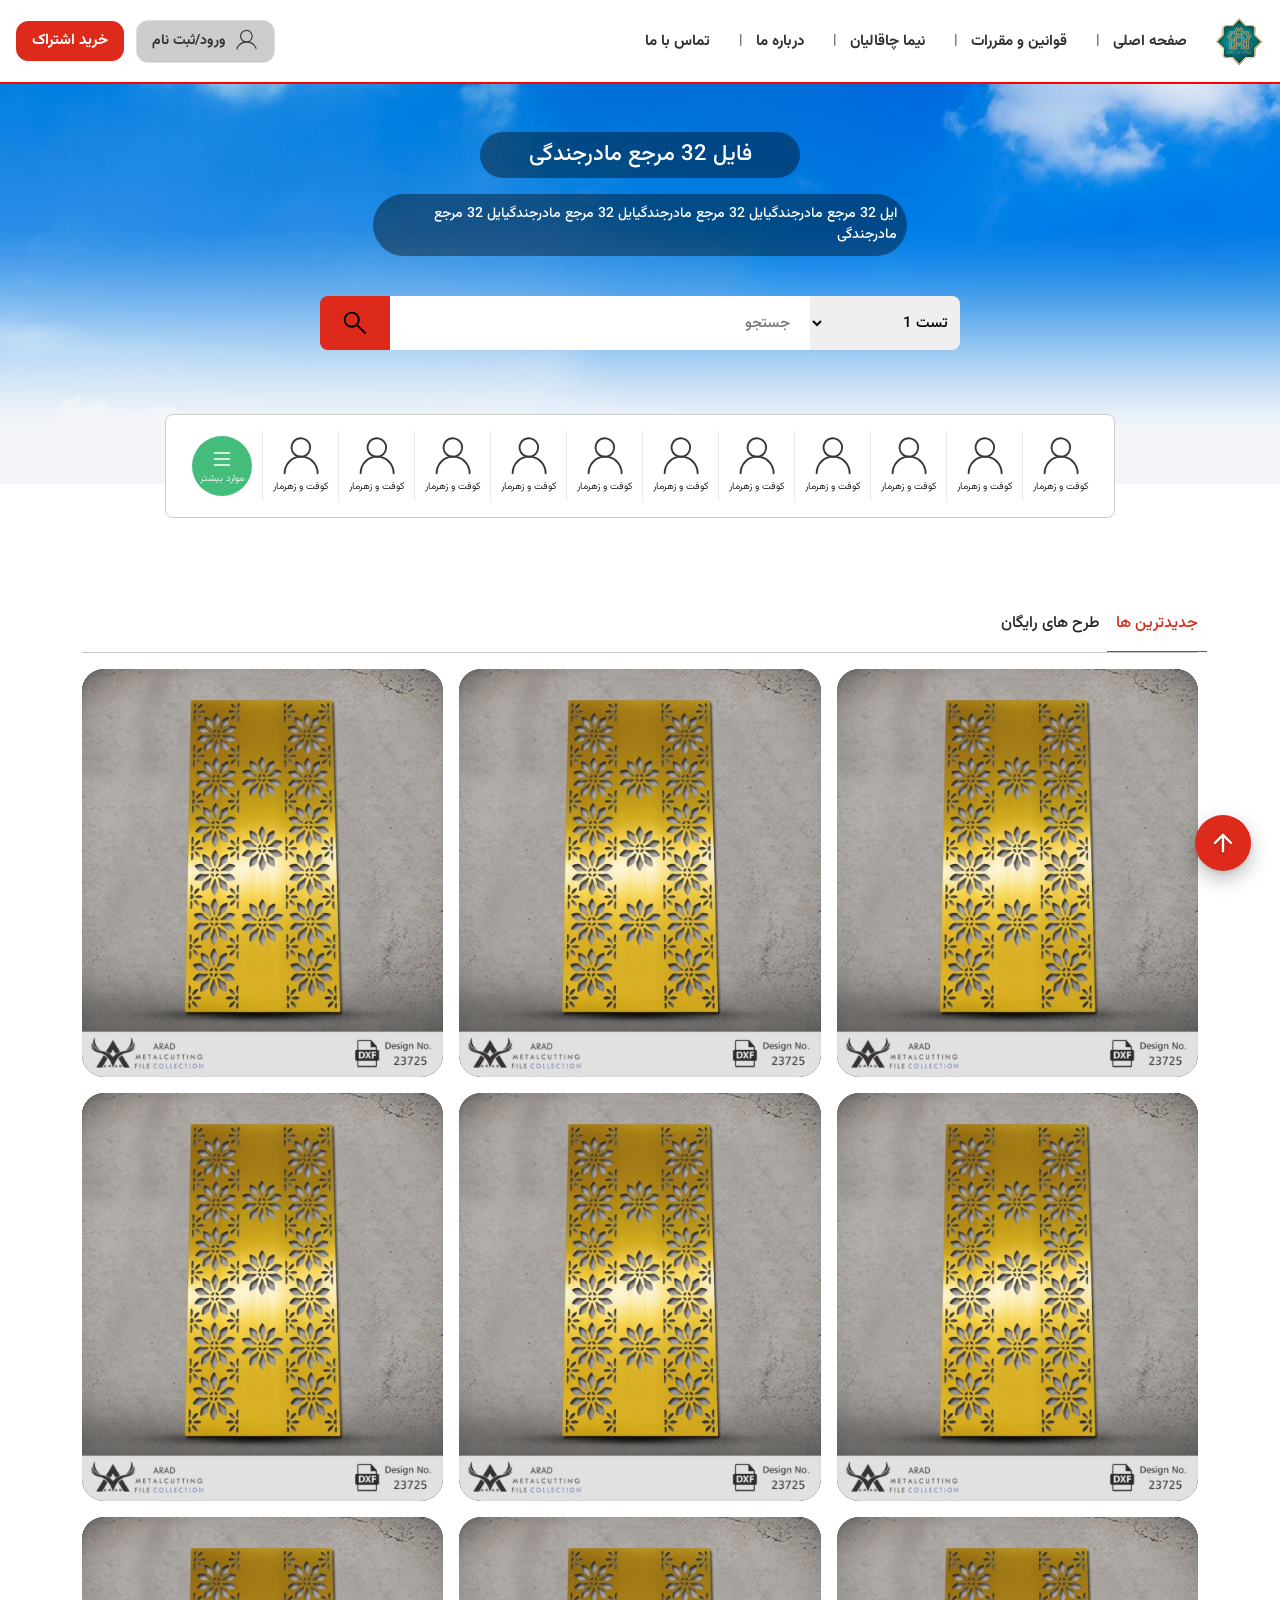
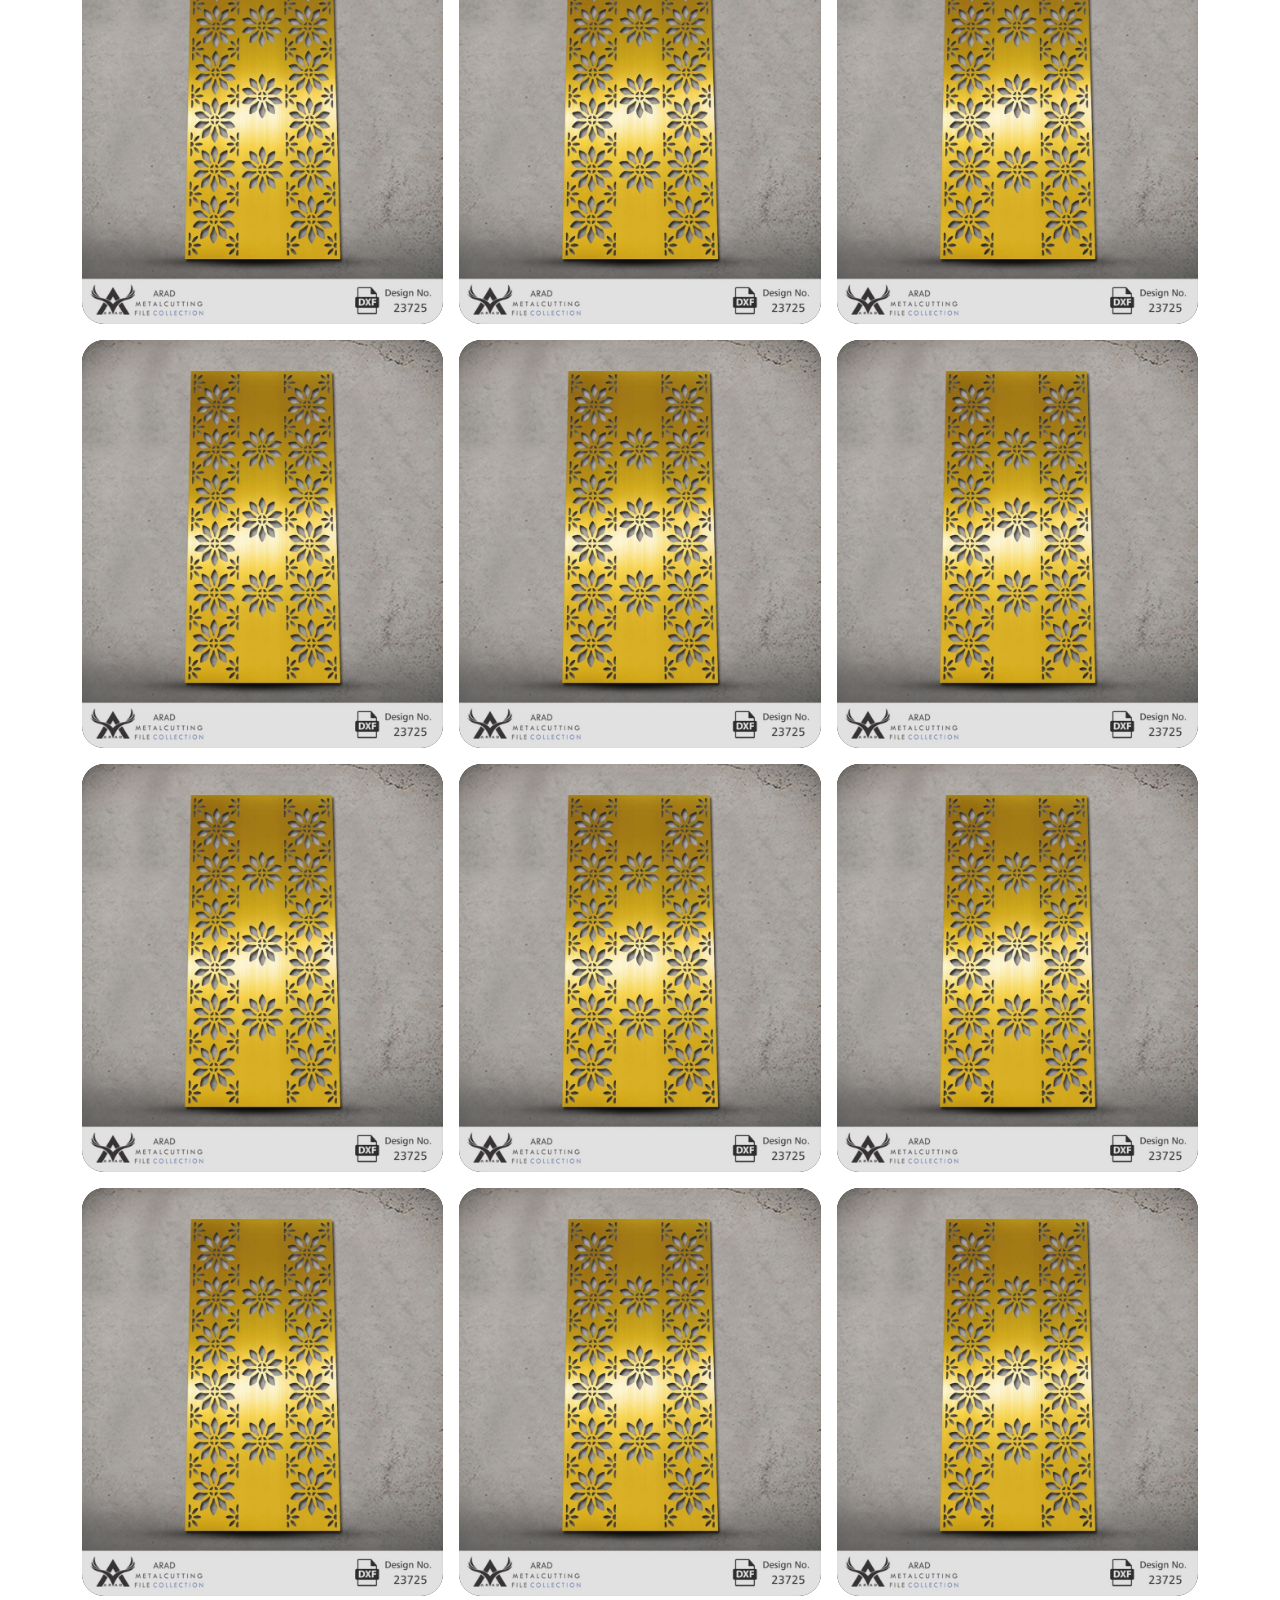
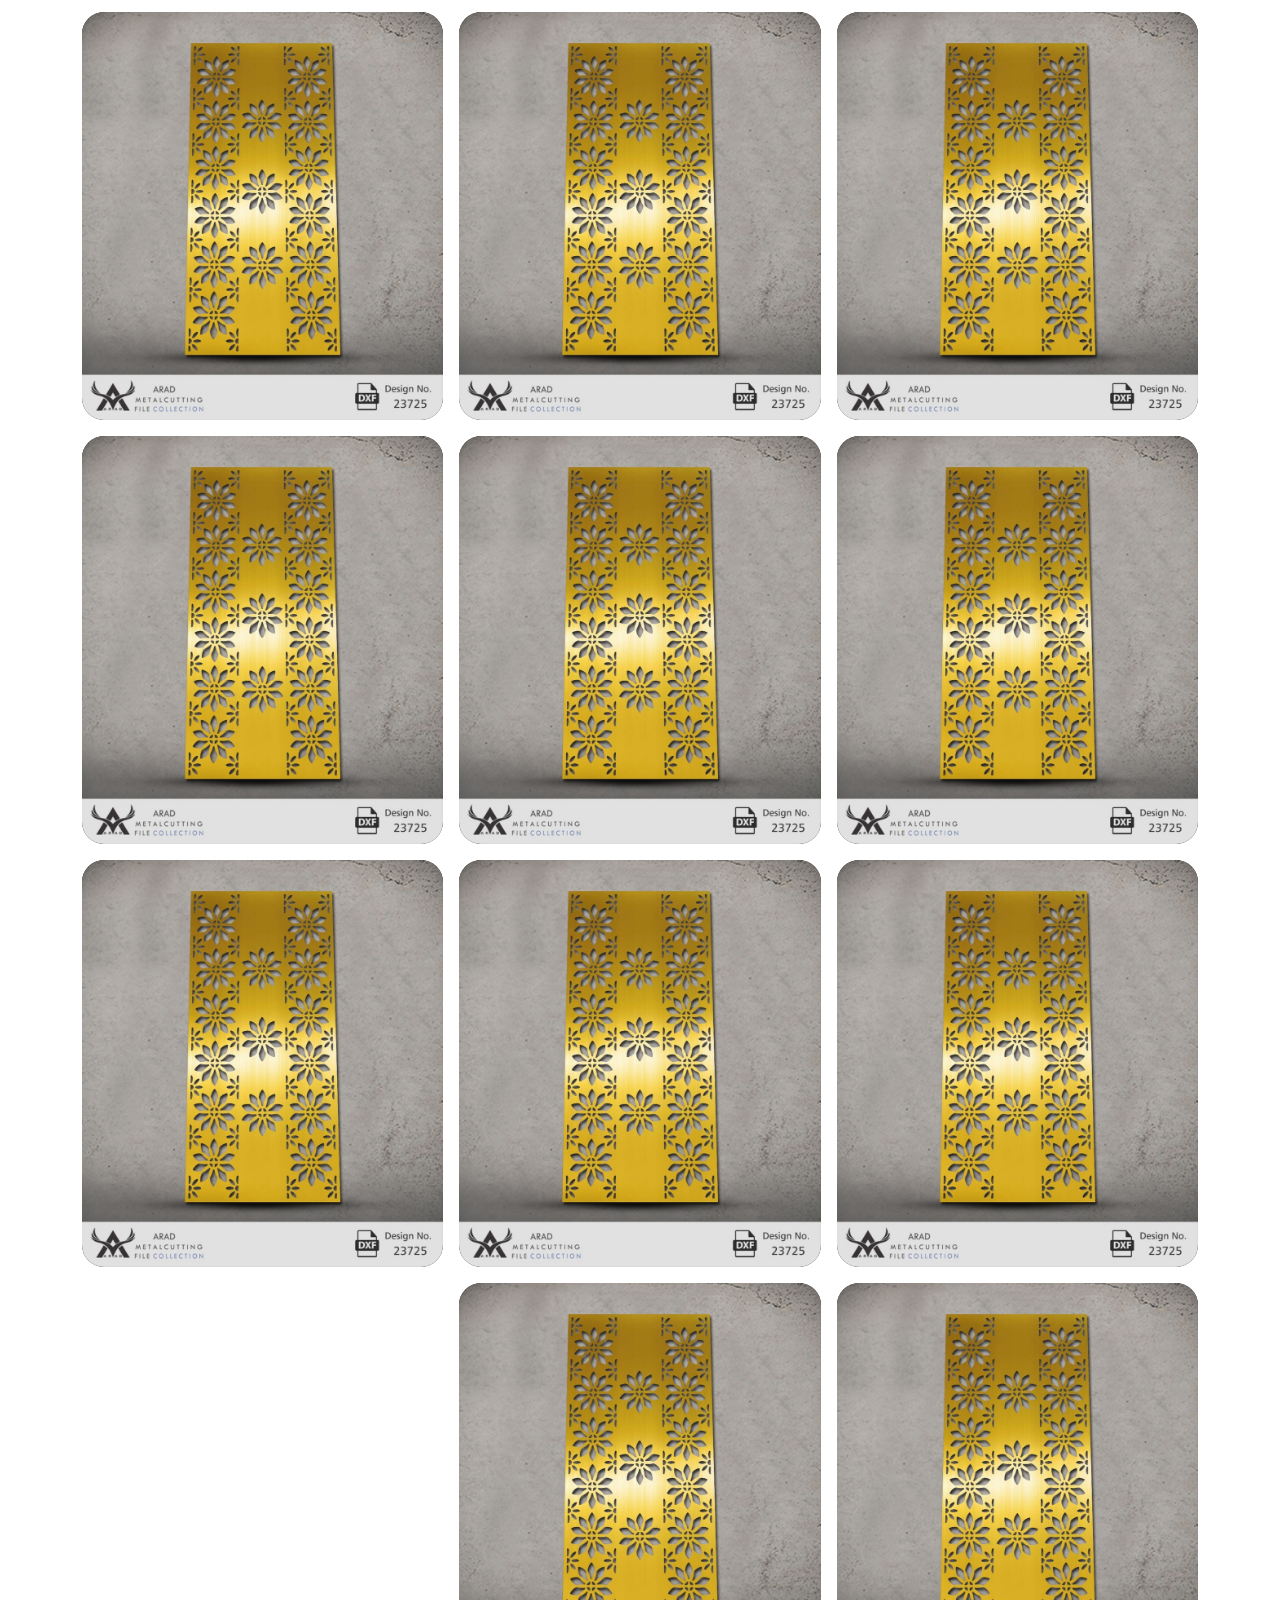
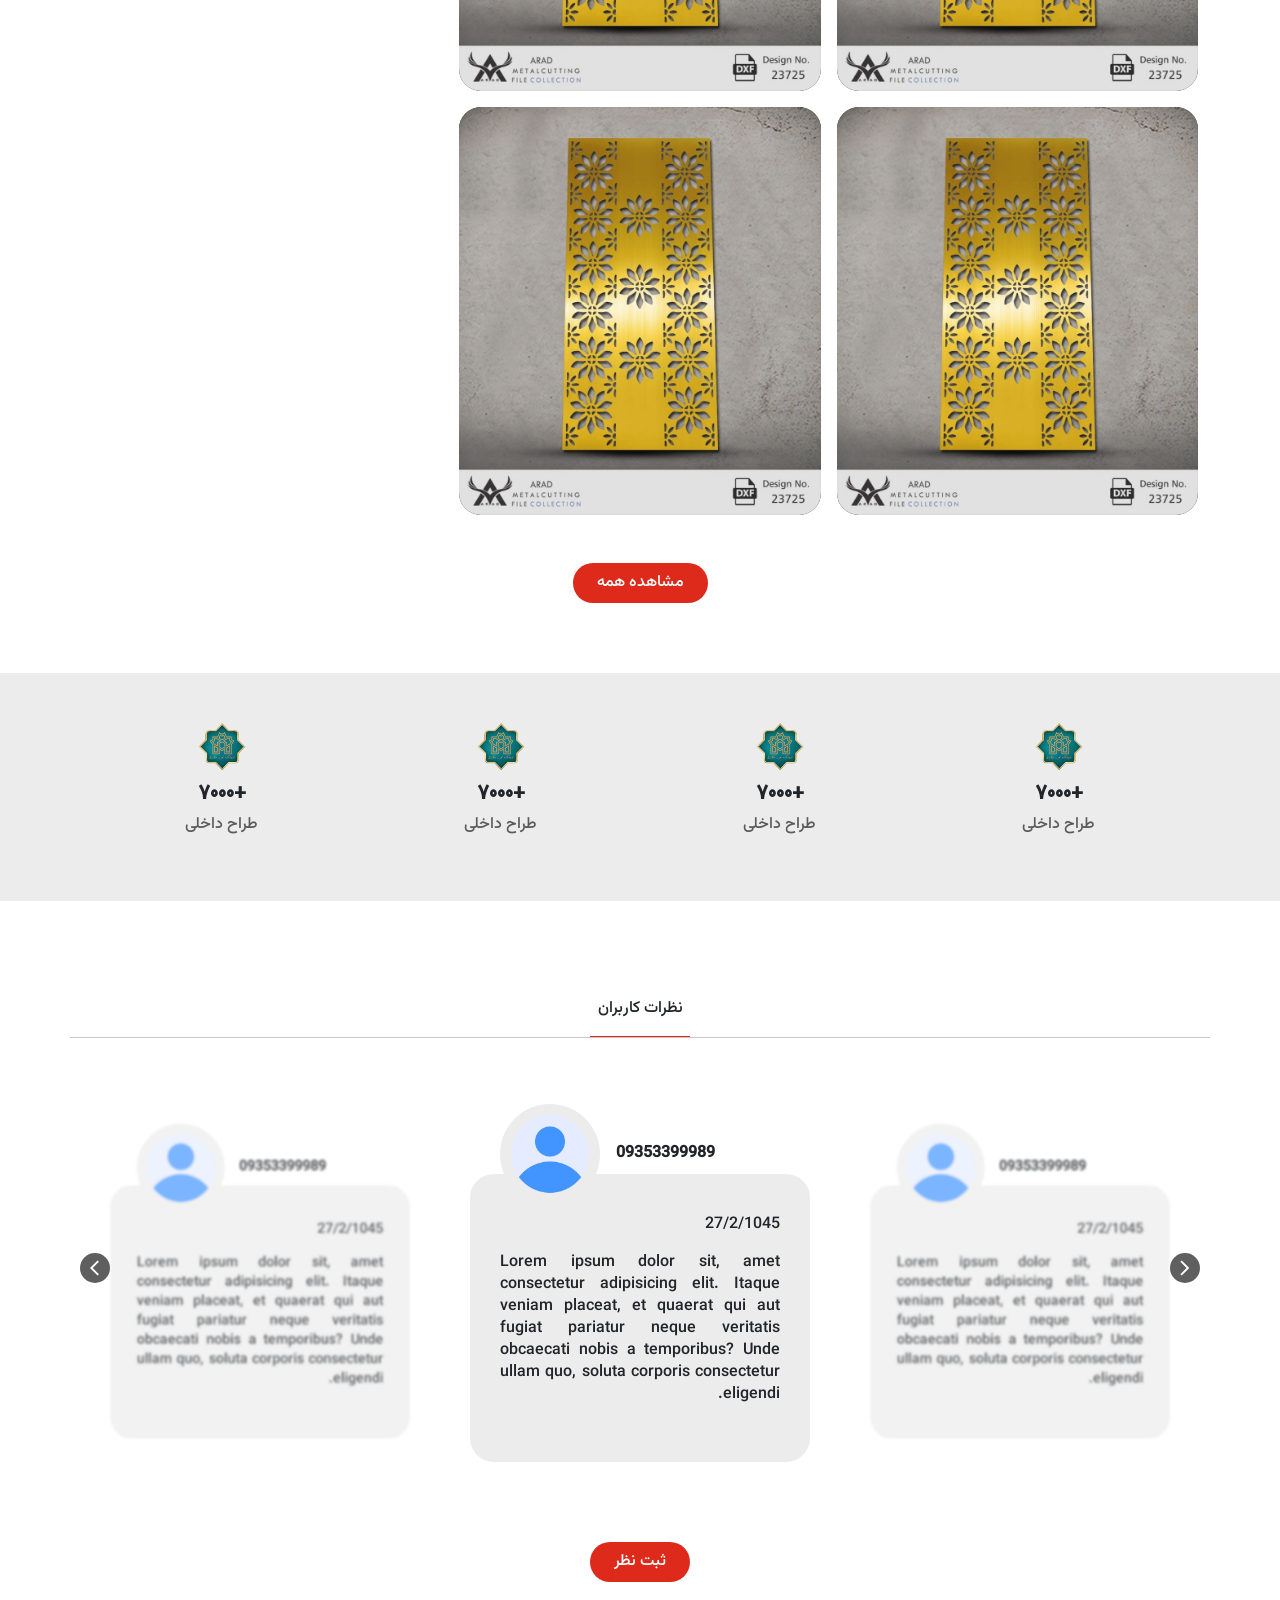
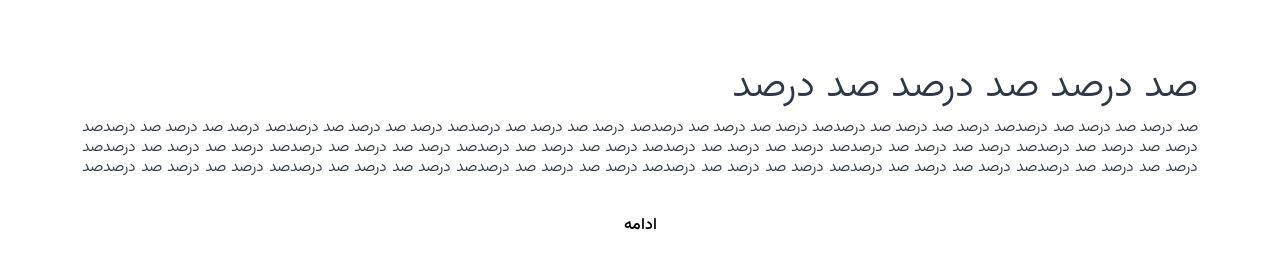
==== commit 3154bb53: "Nima - 1405/2/31 ایندکس تموم شد به جز فوترش" ====
--- a/index.html
+++ b/index.html
@@ -8,6 +8,8 @@
     <link rel="stylesheet" href="./Assests/style/style.css">
     <link rel="stylesheet" href="./Assests/fontFramework/fontsAssets/style/fontStyle.css">
     <link rel="stylesheet" href="./Assests/bootstrap-5.3.3-dist/css/bootstrap.rtl.min.css">
+    <link rel="stylesheet" href="./Assests/style/Modal.css">
+    <link rel="stylesheet" href="./Assests/style/Slider.css">
 </head>
 
 <body class="ff-Vazirmatn-Medium" dir="rtl">
@@ -122,7 +124,7 @@
     <div class="antiAside"></div>
 
     <section>
-        <div class="overflow-hidden d-flex justify-content-center">
+        <div class="d-flex justify-content-center flex-column position-relative">
             <div class="imgSection">
                 <div class="d-flex flex-column justify-content-center mt-5">
                     <div class="d-flex justify-content-center">
@@ -156,40 +158,1258 @@
                     </div>
                 </div>
             </div>
+            <div class="fastAccess mx-auto">
+                <div class="accessItem">
+                    <a href="#"
+                        class="text-decoration-none text-black d-flex align-items-center flex-column f-10 ff-Vazirmatn-Light">
+                        <img src="Assests/images/user-01.svg" alt="">
+                        <p class="text-center">کوفت و زهرمار</p>
+                    </a>
+                </div>
+                <div class="accessItem">
+                    <a href="#"
+                        class="text-decoration-none text-black d-flex align-items-center flex-column f-10 ff-Vazirmatn-Light">
+                        <img src="Assests/images/user-01.svg" alt="">
+                        <p class="text-center">کوفت و زهرمار</p>
+                    </a>
+                </div>
+                <div class="accessItem">
+                    <a href="#"
+                        class="text-decoration-none text-black d-flex align-items-center flex-column f-10 ff-Vazirmatn-Light">
+                        <img src="Assests/images/user-01.svg" alt="">
+                        <p class="text-center">کوفت و زهرمار</p>
+                    </a>
+                </div>
+                <div class="accessItem d-none d-sm-block">
+                    <a href="#"
+                        class="text-decoration-none text-black d-flex align-items-center flex-column f-10 ff-Vazirmatn-Light">
+                        <img src="Assests/images/user-01.svg" alt="">
+                        <p class="text-center">کوفت و زهرمار</p>
+                    </a>
+                </div>
+                <div class="accessItem d-none d-sm-block">
+                    <a href="#"
+                        class="text-decoration-none text-black d-flex align-items-center flex-column f-10 ff-Vazirmatn-Light">
+                        <img src="Assests/images/user-01.svg" alt="">
+                        <p class="text-center">کوفت و زهرمار</p>
+                    </a>
+                </div>
+                <div class="accessItem d-none d-md-block">
+                    <a href="#"
+                        class="text-decoration-none text-black d-flex align-items-center flex-column f-10 ff-Vazirmatn-Light">
+                        <img src="Assests/images/user-01.svg" alt="">
+                        <p class="text-center">کوفت و زهرمار</p>
+                    </a>
+                </div>
+                <div class="accessItem d-none d-md-block">
+                    <a href="#"
+                        class="text-decoration-none text-black d-flex align-items-center flex-column f-10 ff-Vazirmatn-Light">
+                        <img src="Assests/images/user-01.svg" alt="">
+                        <p class="text-center">کوفت و زهرمار</p>
+                    </a>
+                </div>
+                <div class="accessItem d-none d-md-block">
+                    <a href="#"
+                        class="text-decoration-none text-black d-flex align-items-center flex-column f-10 ff-Vazirmatn-Light">
+                        <img src="Assests/images/user-01.svg" alt="">
+                        <p class="text-center">کوفت و زهرمار</p>
+                    </a>
+                </div>
+                <div class="accessItem d-none d-lg-block">
+                    <a href="#"
+                        class="text-decoration-none text-black d-flex align-items-center flex-column f-10 ff-Vazirmatn-Light">
+                        <img src="Assests/images/user-01.svg" alt="">
+                        <p class="text-center">کوفت و زهرمار</p>
+                    </a>
+                </div>
+                <div class="accessItem d-none d-lg-block">
+                    <a href="#"
+                        class="text-decoration-none text-black d-flex align-items-center flex-column f-10 ff-Vazirmatn-Light">
+                        <img src="Assests/images/user-01.svg" alt="">
+                        <p class="text-center">کوفت و زهرمار</p>
+                    </a>
+                </div>
+                <div class="accessItem d-none d-lg-block">
+                    <a href="#"
+                        class="text-decoration-none text-black d-flex align-items-center flex-column f-10 ff-Vazirmatn-Light">
+                        <img src="Assests/images/user-01.svg" alt="">
+                        <p class="text-center">کوفت و زهرمار</p>
+                    </a>
+                </div>
+                <div class="accessItem">
+                    <button class="ff-Vazirmatn-Light f-10 showModalBtn">
+                        <svg xmlns="http://www.w3.org/2000/svg" width="24" height="24" fill="currentColor"
+                            class="bi bi-list" viewBox="0 0 16 16">
+                            <path fill-rule="evenodd"
+                                d="M2.5 12a.5.5 0 0 1 .5-.5h10a.5.5 0 0 1 0 1H3a.5.5 0 0 1-.5-.5m0-4a.5.5 0 0 1 .5-.5h10a.5.5 0 0 1 0 1H3a.5.5 0 0 1-.5-.5m0-4a.5.5 0 0 1 .5-.5h10a.5.5 0 0 1 0 1H3a.5.5 0 0 1-.5-.5" />
+                        </svg>
+                        <p>موارد بیشتر</p>
+                    </button>
+                </div>
+            </div>
         </div>
     </section>
 
-
-
-
-
-
-    <script>
-        const sidebarBtn = document.querySelector('.sidebarBtn');
-        const aside = document.querySelector('aside');
-        const antiAside = document.querySelector('.antiAside');
-
-        function openSidebar() {
-            aside.classList.add('active');
-            antiAside.classList.add('active');
-            document.body.style.overflow = 'hidden';
-        }
-
-        function closeSidebar() {
-            aside.classList.remove('active');
-            antiAside.classList.remove('active');
-            document.body.style.overflow = '';
-        }
-
-        sidebarBtn.addEventListener('click', openSidebar);
-        antiAside.addEventListener('click', closeSidebar);
-
-        document.addEventListener('keydown', function (e) {
-            if (e.key === 'Escape' && aside.classList.contains('active')) {
-                closeSidebar();
-            }
-        });
-    </script>
+    <section class="mt-4 gridSystem px-5 mb-5">
+        <div class="container mb-3">
+            <div class="tabContainer d-flex column-gap-3">
+                <div class="tab tabNewest active">جدیدترین ها</div>
+                <div class="tab tabFree">طرح های رایگان</div>
+            </div>
+            <hr>
+        </div>
+        <div class="container">
+            <div class="grid newest d-block">
+                <div class="item">
+                    <a href="#" class="text-decoration-none">
+                        <img src="Assests/images/PANELS-050219.jpg">
+                        <div class="content">
+                            <p>سلام ماهان نوری هستم</p>
+                        </div>
+                    </a>
+                </div>
+                <div class="item">
+                    <a href="#" class="text-decoration-none">
+                        <img src="Assests/images/PANELS-050219.jpg">
+                        <div class="content">
+                            <p>سلام ماهان نوری هستم</p>
+                        </div>
+                    </a>
+                </div>
+                <div class="item">
+                    <a href="#" class="text-decoration-none">
+                        <img src="Assests/images/PANELS-050219.jpg">
+                        <div class="content">
+                            <p>سلام ماهان نوری هستم</p>
+                        </div>
+                    </a>
+                </div>
+                <div class="item">
+                    <a href="#" class="text-decoration-none">
+                        <img src="Assests/images/PANELS-050219.jpg">
+                        <div class="content">
+                            <p>سلام ماهان نوری هستم</p>
+                        </div>
+                    </a>
+                </div>
+                <div class="item">
+                    <a href="#" class="text-decoration-none">
+                        <img src="Assests/images/PANELS-050219.jpg">
+                        <div class="content">
+                            <p>سلام ماهان نوری هستم</p>
+                        </div>
+                    </a>
+                </div>
+                <div class="item">
+                    <a href="#" class="text-decoration-none">
+                        <img src="Assests/images/PANELS-050219.jpg">
+                        <div class="content">
+                            <p>سلام ماهان نوری هستم</p>
+                        </div>
+                    </a>
+                </div>
+                <div class="item">
+                    <a href="#" class="text-decoration-none">
+                        <img src="Assests/images/PANELS-050219.jpg">
+                        <div class="content">
+                            <p>سلام ماهان نوری هستم</p>
+                        </div>
+                    </a>
+                </div>
+                <div class="item">
+                    <a href="#" class="text-decoration-none">
+                        <img src="Assests/images/PANELS-050219.jpg">
+                        <div class="content">
+                            <p>سلام ماهان نوری هستم</p>
+                        </div>
+                    </a>
+                </div>
+                <div class="item">
+                    <a href="#" class="text-decoration-none">
+                        <img src="Assests/images/PANELS-050219.jpg">
+                        <div class="content">
+                            <p>سلام ماهان نوری هستم</p>
+                        </div>
+                    </a>
+                </div>
+                <div class="item">
+                    <a href="#" class="text-decoration-none">
+                        <img src="Assests/images/PANELS-050219.jpg">
+                        <div class="content">
+                            <p>سلام ماهان نوری هستم</p>
+                        </div>
+                    </a>
+                </div>
+                <div class="item">
+                    <a href="#" class="text-decoration-none">
+                        <img src="Assests/images/PANELS-050219.jpg">
+                        <div class="content">
+                            <p>سلام ماهان نوری هستم</p>
+                        </div>
+                    </a>
+                </div>
+                <div class="item">
+                    <a href="#" class="text-decoration-none">
+                        <img src="Assests/images/PANELS-050219.jpg">
+                        <div class="content">
+                            <p>سلام ماهان نوری هستم</p>
+                        </div>
+                    </a>
+                </div>
+                <div class="item">
+                    <a href="#" class="text-decoration-none">
+                        <img src="Assests/images/PANELS-050219.jpg">
+                        <div class="content">
+                            <p>سلام ماهان نوری هستم</p>
+                        </div>
+                    </a>
+                </div>
+                <div class="item">
+                    <a href="#" class="text-decoration-none">
+                        <img src="Assests/images/PANELS-050219.jpg">
+                        <div class="content">
+                            <p>سلام ماهان نوری هستم</p>
+                        </div>
+                    </a>
+                </div>
+                <div class="item">
+                    <a href="#" class="text-decoration-none">
+                        <img src="Assests/images/PANELS-050219.jpg">
+                        <div class="content">
+                            <p>سلام ماهان نوری هستم</p>
+                        </div>
+                    </a>
+                </div>
+                <div class="item">
+                    <a href="#" class="text-decoration-none">
+                        <img src="Assests/images/PANELS-050219.jpg">
+                        <div class="content">
+                            <p>سلام ماهان نوری هستم</p>
+                        </div>
+                    </a>
+                </div>
+                <div class="item">
+                    <a href="#" class="text-decoration-none">
+                        <img src="Assests/images/PANELS-050219.jpg">
+                        <div class="content">
+                            <p>سلام ماهان نوری هستم</p>
+                        </div>
+                    </a>
+                </div>
+                <div class="item">
+                    <a href="#" class="text-decoration-none">
+                        <img src="Assests/images/PANELS-050219.jpg">
+                        <div class="content">
+                            <p>سلام ماهان نوری هستم</p>
+                        </div>
+                    </a>
+                </div>
+                <div class="item">
+                    <a href="#" class="text-decoration-none">
+                        <img src="Assests/images/PANELS-050219.jpg">
+                        <div class="content">
+                            <p>سلام ماهان نوری هستم</p>
+                        </div>
+                    </a>
+                </div>
+                <div class="item">
+                    <a href="#" class="text-decoration-none">
+                        <img src="Assests/images/PANELS-050219.jpg">
+                        <div class="content">
+                            <p>سلام ماهان نوری هستم</p>
+                        </div>
+                    </a>
+                </div>
+                <div class="item">
+                    <a href="#" class="text-decoration-none">
+                        <img src="Assests/images/PANELS-050219.jpg">
+                        <div class="content">
+                            <p>سلام ماهان نوری هستم</p>
+                        </div>
+                    </a>
+                </div>
+                <div class="item">
+                    <a href="#" class="text-decoration-none">
+                        <img src="Assests/images/PANELS-050219.jpg">
+                        <div class="content">
+                            <p>سلام ماهان نوری هستم</p>
+                        </div>
+                    </a>
+                </div>
+                <div class="item">
+                    <a href="#" class="text-decoration-none">
+                        <img src="Assests/images/PANELS-050219.jpg">
+                        <div class="content">
+                            <p>سلام ماهان نوری هستم</p>
+                        </div>
+                    </a>
+                </div>
+                <div class="item">
+                    <a href="#" class="text-decoration-none">
+                        <img src="Assests/images/PANELS-050219.jpg">
+                        <div class="content">
+                            <p>سلام ماهان نوری هستم</p>
+                        </div>
+                    </a>
+                </div>
+                <div class="item">
+                    <a href="#" class="text-decoration-none">
+                        <img src="Assests/images/PANELS-050219.jpg">
+                        <div class="content">
+                            <p>سلام ماهان نوری هستم</p>
+                        </div>
+                    </a>
+                </div>
+                <div class="item">
+                    <a href="#" class="text-decoration-none">
+                        <img src="Assests/images/PANELS-050219.jpg">
+                        <div class="content">
+                            <p>سلام ماهان نوری هستم</p>
+                        </div>
+                    </a>
+                </div>
+                <div class="item">
+                    <a href="#" class="text-decoration-none">
+                        <img src="Assests/images/PANELS-050219.jpg">
+                        <div class="content">
+                            <p>سلام ماهان نوری هستم</p>
+                        </div>
+                    </a>
+                </div>
+                <div class="item">
+                    <a href="#" class="text-decoration-none">
+                        <img src="Assests/images/PANELS-050219.jpg">
+                        <div class="content">
+                            <p>سلام ماهان نوری هستم</p>
+                        </div>
+                    </a>
+                </div>
+                <div class="item">
+                    <a href="#" class="text-decoration-none">
+                        <img src="Assests/images/PANELS-050219.jpg">
+                        <div class="content">
+                            <p>سلام ماهان نوری هستم</p>
+                        </div>
+                    </a>
+                </div>
+                <div class="item">
+                    <a href="#" class="text-decoration-none">
+                        <img src="Assests/images/PANELS-050219.jpg">
+                        <div class="content">
+                            <p>سلام ماهان نوری هستم</p>
+                        </div>
+                    </a>
+                </div>
+                <div class="item">
+                    <a href="#" class="text-decoration-none">
+                        <img src="Assests/images/PANELS-050219.jpg">
+                        <div class="content">
+                            <p>سلام ماهان نوری هستم</p>
+                        </div>
+                    </a>
+                </div>
+
+
+
+
+
+                <!-- <div class="item">
+                    <img src="https://tarh.ir/storage/products_webp_thumb/mobile-t-163-1-59502_thumb_h_325.webp">
+                    <div class="content">
+                        <h3>Mountains</h3>
+                        <p>Cold air and silence.</p>
+                    </div>
+                </div>
+
+                <div class="item">
+                    <img
+                        src="https://tarh.ir/storage/products_webp_thumb/Azadi-khoramshahr-500-300-68-1-80096_thumb_h_325.webp">
+                    <div class="content">
+                        <h3>Forest</h3>
+                        <p>Trees doing tree things.</p>
+                    </div>
+                </div>
+
+                <div class="item">
+                    <img
+                        src="https://tarh.ir/storage/products_webp_thumb/Emam-javad-300-400-137-1-59329_thumb_h_325.webp">
+                    <div class="content">
+                        <h3>Ocean</h3>
+                    </div>
+                </div>
+
+                <div class="item">
+                    <img src="https://tarh.ir/storage/products_webp_thumb/shekar-b-12-1-90443_thumb_h_325.webp">
+                    <div class="content">
+                        <h3>City</h3>
+                        <p>Humans stacking concrete creatively.</p>
+                    </div>
+                </div>
+
+                <div class="item">
+                    <img
+                        src="https://tarh.ir/storage/products_webp_thumb/rooze-ravabet-omoomi-300-400-55-1-96268_thumb_h_325.webp">
+                    <div class="content">
+                        <h3>Night</h3>
+                    </div>
+                </div>
+
+                <div class="item">
+                    <img src="https://tarh.ir/storage/products_webp_thumb/Ghorban-700-300-02-1-38493_thumb_h_325.webp">
+                    <div class="content">
+                        <h3>Coffee</h3>
+                        <p>The fuel of modern suffering.</p>
+                    </div>
+                </div> -->
+            </div>
+            <div class="grid free d-none">
+                <div class="item">
+                    <a href="#" class="text-decoration-none">
+                        <img src="https://tarh.ir/storage/products_webp_thumb/mobile-t-163-1-59502_thumb_h_325.webp">
+                        <div class="content">
+                            <p>سلام ماهان نوری هستم</p>
+                        </div>
+                    </a>
+                </div>
+                <div class="item">
+                    <a href="#" class="text-decoration-none">
+                        <img src="Assests/images/PANELS-050219.jpg">
+                        <div class="content">
+                            <p>سلام ماهان نوری هستم</p>
+                        </div>
+                    </a>
+                </div>
+                <div class="item">
+                    <a href="#" class="text-decoration-none">
+                        <img src="Assests/images/PANELS-050219.jpg">
+                        <div class="content">
+                            <p>سلام ماهان نوری هستم</p>
+                        </div>
+                    </a>
+                </div>
+                <div class="item">
+                    <a href="#" class="text-decoration-none">
+                        <img src="Assests/images/PANELS-050219.jpg">
+                        <div class="content">
+                            <p>سلام ماهان نوری هستم</p>
+                        </div>
+                    </a>
+                </div>
+                <div class="item">
+                    <a href="#" class="text-decoration-none">
+                        <img src="Assests/images/PANELS-050219.jpg">
+                        <div class="content">
+                            <p>سلام ماهان نوری هستم</p>
+                        </div>
+                    </a>
+                </div>
+                <div class="item">
+                    <a href="#" class="text-decoration-none">
+                        <img src="Assests/images/PANELS-050219.jpg">
+                        <div class="content">
+                            <p>سلام ماهان نوری هستم</p>
+                        </div>
+                    </a>
+                </div>
+                <div class="item">
+                    <a href="#" class="text-decoration-none">
+                        <img src="Assests/images/PANELS-050219.jpg">
+                        <div class="content">
+                            <p>سلام ماهان نوری هستم</p>
+                        </div>
+                    </a>
+                </div>
+                <div class="item">
+                    <a href="#" class="text-decoration-none">
+                        <img src="Assests/images/PANELS-050219.jpg">
+                        <div class="content">
+                            <p>سلام ماهان نوری هستم</p>
+                        </div>
+                    </a>
+                </div>
+                <div class="item">
+                    <a href="#" class="text-decoration-none">
+                        <img src="Assests/images/PANELS-050219.jpg">
+                        <div class="content">
+                            <p>سلام ماهان نوری هستم</p>
+                        </div>
+                    </a>
+                </div>
+                <div class="item">
+                    <a href="#" class="text-decoration-none">
+                        <img src="Assests/images/PANELS-050219.jpg">
+                        <div class="content">
+                            <p>سلام ماهان نوری هستم</p>
+                        </div>
+                    </a>
+                </div>
+                <div class="item">
+                    <a href="#" class="text-decoration-none">
+                        <img src="Assests/images/PANELS-050219.jpg">
+                        <div class="content">
+                            <p>سلام ماهان نوری هستم</p>
+                        </div>
+                    </a>
+                </div>
+                <div class="item">
+                    <a href="#" class="text-decoration-none">
+                        <img src="Assests/images/PANELS-050219.jpg">
+                        <div class="content">
+                            <p>سلام ماهان نوری هستم</p>
+                        </div>
+                    </a>
+                </div>
+                <div class="item">
+                    <a href="#" class="text-decoration-none">
+                        <img src="Assests/images/PANELS-050219.jpg">
+                        <div class="content">
+                            <p>سلام ماهان نوری هستم</p>
+                        </div>
+                    </a>
+                </div>
+                <div class="item">
+                    <a href="#" class="text-decoration-none">
+                        <img src="Assests/images/PANELS-050219.jpg">
+                        <div class="content">
+                            <p>سلام ماهان نوری هستم</p>
+                        </div>
+                    </a>
+                </div>
+                <div class="item">
+                    <a href="#" class="text-decoration-none">
+                        <img src="Assests/images/PANELS-050219.jpg">
+                        <div class="content">
+                            <p>سلام ماهان نوری هستم</p>
+                        </div>
+                    </a>
+                </div>
+                <div class="item">
+                    <a href="#" class="text-decoration-none">
+                        <img src="Assests/images/PANELS-050219.jpg">
+                        <div class="content">
+                            <p>سلام ماهان نوری هستم</p>
+                        </div>
+                    </a>
+                </div>
+                <div class="item">
+                    <a href="#" class="text-decoration-none">
+                        <img src="Assests/images/PANELS-050219.jpg">
+                        <div class="content">
+                            <p>سلام ماهان نوری هستم</p>
+                        </div>
+                    </a>
+                </div>
+                <div class="item">
+                    <a href="#" class="text-decoration-none">
+                        <img src="Assests/images/PANELS-050219.jpg">
+                        <div class="content">
+                            <p>سلام ماهان نوری هستم</p>
+                        </div>
+                    </a>
+                </div>
+                <div class="item">
+                    <a href="#" class="text-decoration-none">
+                        <img src="Assests/images/PANELS-050219.jpg">
+                        <div class="content">
+                            <p>سلام ماهان نوری هستم</p>
+                        </div>
+                    </a>
+                </div>
+                <div class="item">
+                    <a href="#" class="text-decoration-none">
+                        <img src="Assests/images/PANELS-050219.jpg">
+                        <div class="content">
+                            <p>سلام ماهان نوری هستم</p>
+                        </div>
+                    </a>
+                </div>
+                <div class="item">
+                    <a href="#" class="text-decoration-none">
+                        <img src="Assests/images/PANELS-050219.jpg">
+                        <div class="content">
+                            <p>سلام ماهان نوری هستم</p>
+                        </div>
+                    </a>
+                </div>
+                <div class="item">
+                    <a href="#" class="text-decoration-none">
+                        <img src="Assests/images/PANELS-050219.jpg">
+                        <div class="content">
+                            <p>سلام ماهان نوری هستم</p>
+                        </div>
+                    </a>
+                </div>
+                <div class="item">
+                    <a href="#" class="text-decoration-none">
+                        <img src="Assests/images/PANELS-050219.jpg">
+                        <div class="content">
+                            <p>سلام ماهان نوری هستم</p>
+                        </div>
+                    </a>
+                </div>
+                <div class="item">
+                    <a href="#" class="text-decoration-none">
+                        <img src="Assests/images/PANELS-050219.jpg">
+                        <div class="content">
+                            <p>سلام ماهان نوری هستم</p>
+                        </div>
+                    </a>
+                </div>
+                <div class="item">
+                    <a href="#" class="text-decoration-none">
+                        <img src="Assests/images/PANELS-050219.jpg">
+                        <div class="content">
+                            <p>سلام ماهان نوری هستم</p>
+                        </div>
+                    </a>
+                </div>
+                <div class="item">
+                    <a href="#" class="text-decoration-none">
+                        <img src="Assests/images/PANELS-050219.jpg">
+                        <div class="content">
+                            <p>سلام ماهان نوری هستم</p>
+                        </div>
+                    </a>
+                </div>
+                <div class="item">
+                    <a href="#" class="text-decoration-none">
+                        <img src="Assests/images/PANELS-050219.jpg">
+                        <div class="content">
+                            <p>سلام ماهان نوری هستم</p>
+                        </div>
+                    </a>
+                </div>
+                <div class="item">
+                    <a href="#" class="text-decoration-none">
+                        <img src="Assests/images/PANELS-050219.jpg">
+                        <div class="content">
+                            <p>سلام ماهان نوری هستم</p>
+                        </div>
+                    </a>
+                </div>
+                <div class="item">
+                    <a href="#" class="text-decoration-none">
+                        <img src="Assests/images/PANELS-050219.jpg">
+                        <div class="content">
+                            <p>سلام ماهان نوری هستم</p>
+                        </div>
+                    </a>
+                </div>
+                <div class="item">
+                    <a href="#" class="text-decoration-none">
+                        <img src="Assests/images/PANELS-050219.jpg">
+                        <div class="content">
+                            <p>سلام ماهان نوری هستم</p>
+                        </div>
+                    </a>
+                </div>
+
+
+
+
+
+                <!-- <div class="item">
+                    <img src="https://tarh.ir/storage/products_webp_thumb/mobile-t-163-1-59502_thumb_h_325.webp">
+                    <div class="content">
+                        <h3>Mountains</h3>
+                        <p>Cold air and silence.</p>
+                    </div>
+                </div>
+
+                <div class="item">
+                    <img
+                        src="https://tarh.ir/storage/products_webp_thumb/Azadi-khoramshahr-500-300-68-1-80096_thumb_h_325.webp">
+                    <div class="content">
+                        <h3>Forest</h3>
+                        <p>Trees doing tree things.</p>
+                    </div>
+                </div>
+
+                <div class="item">
+                    <img
+                        src="https://tarh.ir/storage/products_webp_thumb/Emam-javad-300-400-137-1-59329_thumb_h_325.webp">
+                    <div class="content">
+                        <h3>Ocean</h3>
+                    </div>
+                </div>
+
+                <div class="item">
+                    <img src="https://tarh.ir/storage/products_webp_thumb/shekar-b-12-1-90443_thumb_h_325.webp">
+                    <div class="content">
+                        <h3>City</h3>
+                        <p>Humans stacking concrete creatively.</p>
+                    </div>
+                </div>
+
+                <div class="item">
+                    <img
+                        src="https://tarh.ir/storage/products_webp_thumb/rooze-ravabet-omoomi-300-400-55-1-96268_thumb_h_325.webp">
+                    <div class="content">
+                        <h3>Night</h3>
+                    </div>
+                </div>
+
+                <div class="item">
+                    <img src="https://tarh.ir/storage/products_webp_thumb/Ghorban-700-300-02-1-38493_thumb_h_325.webp">
+                    <div class="content">
+                        <h3>Coffee</h3>
+                        <p>The fuel of modern suffering.</p>
+                    </div>
+                </div> -->
+            </div>
+        </div>
+        <div class="container mt-5">
+            <div class="row justify-content-center">
+                <a href="#" class="text-decoration-none py-2 px-4 text-center text-white">
+                    مشاهده همه
+                </a>
+            </div>
+        </div>
+    </section>
+
+    <section class="stats py-5">
+        <div class="container-sm">
+            <div class="row">
+                <div
+                    class="d-flex justify-content-evenly justify-content-md-between align-items-center flex-wrap row-gap-3">
+                    <div class="statItem col-6 col-md-3 d-flex flex-column align-items-center flex-1">
+                        <div class="statImg mb-2">
+                            <img src="Assests/images/andishkadeLogo.png" alt="">
+                        </div>
+                        <div class="statTitle">
+                            <p class="f-16 f-md-20 mb-1 fw-bold ff-IRANSansWeb-Medium">+7000</p>
+                        </div>
+                        <div class="statDes ff-Vazirmatn-Medium">
+                            <p class="ff-Vazirmatn-Medium fw-lighter" style="color: rgb(91, 91, 91)">
+                                طراح داخلی
+                            </p>
+                        </div>
+                    </div>
+                    <div class="statItem col-6 col-md-3 d-flex flex-column align-items-center flex-1">
+                        <div class="statImg mb-2">
+                            <img src="Assests/images/andishkadeLogo.png" alt="">
+                        </div>
+                        <div class="statTitle">
+                            <p class="f-16 f-md-20 mb-1 fw-bold ff-IRANSansWeb-Medium">+7000</p>
+                        </div>
+                        <div class="statDes ff-Vazirmatn-Medium">
+                            <p class="ff-Vazirmatn-Medium fw-lighter" style="color: rgb(91, 91, 91)">
+                                طراح داخلی
+                            </p>
+                        </div>
+                    </div>
+                    <div class="statItem col-6 col-md-3 d-flex flex-column align-items-center flex-1">
+                        <div class="statImg mb-2">
+                            <img src="Assests/images/andishkadeLogo.png" alt="">
+                        </div>
+                        <div class="statTitle">
+                            <p class="f-16 f-md-20 mb-1 fw-bold ff-IRANSansWeb-Medium">+7000</p>
+                        </div>
+                        <div class="statDes ff-Vazirmatn-Medium">
+                            <p class="ff-Vazirmatn-Medium fw-lighter" style="color: rgb(91, 91, 91)">
+                                طراح داخلی
+                            </p>
+                        </div>
+                    </div>
+                    <div class="statItem col-6 col-md-3 d-flex flex-column align-items-center flex-1">
+                        <div class="statImg mb-2">
+                            <img src="Assests/images/andishkadeLogo.png" alt="">
+                        </div>
+                        <div class="statTitle">
+                            <p class="f-16 f-md-20 mb-1 fw-bold ff-IRANSansWeb-Medium">+7000</p>
+                        </div>
+                        <div class="statDes">
+                            <p class="ff-Vazirmatn-Medium fw-lighter" style="color: rgb(91, 91, 91)">
+                                طراح داخلی
+                            </p>
+                        </div>
+                    </div>
+                </div>
+            </div>
+        </div>
+    </section>
+
+    <section class="carouselSection pt-5 mt-5 ">
+        <div class="container">
+            <div class="row text-center justify-content-center">
+                <p class="textAfter">نظرات کاربران</p>
+                <hr>
+            </div>
+        </div>
+        <div class="container">
+            <div class="row">
+                <div class="carouselContainer" dir="ltr">
+                    <div class="customCarousel">
+
+                        <button class="carouselNav carouselPrev">
+                            <!-- <span>‹</span> -->
+                            <svg xmlns="http://www.w3.org/2000/svg" viewBox="0 -960 960 960" fill="#ffffff" style=""
+                                width="128" height="128">
+                                <path d="M561-240 320-481l241-241 43 43-198 198 198 198-43 43Z" />
+                            </svg>
+                        </button>
+
+                        <div class="customCarouselTrack">
+                            <div class="customCard">
+                                <div class="customCardInner position-relative">
+                                    <div class="carouselTop">
+                                        <div class="carouselImg">
+                                            <img src="Assests/images/user.png" alt="">
+                                        </div>
+                                        <div class="carouselNumText fw-bold me-3">09353399989</div>
+                                    </div>
+                                    <div class="carouselBottom">
+                                        <p class="carouselDate">27/2/1045</p>
+                                        <p class="carouselText">
+                                            Lorem ipsum dolor sit, amet consectetur adipisicing elit. Itaque veniam
+                                            placeat, et quaerat qui aut fugiat pariatur neque veritatis obcaecati nobis
+                                            a temporibus? Unde ullam quo, soluta corporis consectetur eligendi.
+                                        </p>
+                                    </div>
+                                </div>
+                            </div>
+
+                            <div class="customCard">
+                                <div class="customCardInner position-relative">
+                                    <div class="carouselTop">
+                                        <div class="carouselImg">
+                                            <img src="Assests/images/user.png" alt="">
+                                        </div>
+                                        <div class="carouselNumText fw-bold me-3">09353399989</div>
+                                    </div>
+                                    <div class="carouselBottom">
+                                        <p class="carouselDate">27/2/1045</p>
+                                        <p class="carouselText">
+                                            Lorem ipsum dolor sit, amet consectetur adipisicing elit. Itaque veniam
+                                            placeat, et quaerat qui aut fugiat pariatur neque veritatis obcaecati nobis
+                                            a temporibus? Unde ullam quo, soluta corporis consectetur eligendi.
+                                        </p>
+                                    </div>
+                                </div>
+                            </div>
+
+                            <div class="customCard">
+                                <div class="customCardInner position-relative">
+                                    <div class="carouselTop">
+                                        <div class="carouselImg">
+                                            <img src="Assests/images/user.png" alt="">
+                                        </div>
+                                        <div class="carouselNumText fw-bold me-3">09353399989</div>
+                                    </div>
+                                    <div class="carouselBottom">
+                                        <p class="carouselDate">27/2/1045</p>
+                                        <p class="carouselText">
+                                            Lorem ipsum dolor sit, amet consectetur adipisicing elit. Itaque veniam
+                                            placeat, et quaerat qui aut fugiat pariatur neque veritatis obcaecati nobis
+                                            a temporibus? Unde ullam quo, soluta corporis consectetur eligendi.
+                                        </p>
+                                    </div>
+                                </div>
+                            </div>
+
+                            <div class="customCard">
+                                <div class="customCardInner position-relative">
+                                    <div class="carouselTop">
+                                        <div class="carouselImg">
+                                            <img src="Assests/images/user.png" alt="">
+                                        </div>
+                                        <div class="carouselNumText fw-bold me-3">09353399989</div>
+                                    </div>
+                                    <div class="carouselBottom">
+                                        <p class="carouselDate">27/2/1045</p>
+                                        <p class="carouselText">
+                                            Lorem ipsum dolor sit, amet consectetur adipisicing elit. Itaque veniam
+                                            placeat, et quaerat qui aut fugiat pariatur neque veritatis obcaecati nobis
+                                            a temporibus? Unde ullam quo, soluta corporis consectetur eligendi.
+                                        </p>
+                                    </div>
+                                </div>
+                            </div>
+
+                            <div class="customCard">
+                                <div class="customCardInner position-relative">
+                                    <div class="carouselTop">
+                                        <div class="carouselImg">
+                                            <img src="Assests/images/user.png" alt="">
+                                        </div>
+                                        <div class="carouselNumText fw-bold me-3">09353399989</div>
+                                    </div>
+                                    <div class="carouselBottom">
+                                        <p class="carouselDate">27/2/1045</p>
+                                        <p class="carouselText">
+                                            Lorem ipsum dolor sit, amet consectetur adipisicing elit. Itaque veniam
+                                            placeat, et quaerat qui aut fugiat pariatur neque veritatis obcaecati nobis
+                                            a temporibus? Unde ullam quo, soluta corporis consectetur eligendi.
+                                        </p>
+                                    </div>
+                                </div>
+                            </div>
+
+                        </div>
+
+                        <button class="carouselNav carouselNext">
+                            <!-- <span>›</span> -->
+                            <svg xmlns="http://www.w3.org/2000/svg" viewBox="0 -960 960 960" fill="#ffffff" style=""
+                                width="128" height="128">
+                                <path d="M530-481 332-679l43-43 241 241-241 241-43-43 198-198Z" />
+                            </svg>
+                        </button>
+
+                    </div>
+                </div>
+            </div>
+        </div>
+        <div class="container">
+            <div class="row justify-content-center">
+                <a href="#" class="text-decoration-none py-2 px-4 text-center text-white">
+                    ثبت نظر
+                </a>
+            </div>
+        </div>
+    </section>
+
+    <section class="mt-5">
+        <div class="container">
+            <div class="row">
+                <div class="text-container">
+                    <!-- wrapper ای که ارتفاعش کنترل می‌شود -->
+                    <div id="textWrapper" class="text-wrapper">
+                        <div class="long-text ff-Vazirmatn-Light" style="line-height: 20px;">
+                            <h1>صد درصد صد درصد صد درصد</h1>
+                            صد درصد صد درصد صد درصدصد درصد صد درصد صد درصدصد درصد صد درصد صد درصدصد درصد صد درصد صد
+                            درصدصد درصد صد درصد صد درصدصد درصد صد درصد صد درصدصد درصد صد درصد صد درصدصد درصد صد درصد صد
+                            درصدصد درصد صد درصد صد درصدصد درصد صد درصد صد درصدصد درصد صد درصد صد درصدصد درصد صد درصد صد
+                            درصدصد درصد صد درصد صد درصدصد درصد صد درصد صد درصدصد درصد صد درصد صد درصدصد درصد صد درصد صد
+                            درصدصد درصد صد درصد صد درصدصد درصد صد درصد صد درصدصد درصد صد درصد صد درصدصد درصد صد درصد صد
+                            درصدصد درصد صد درصد صد درصدصد درصد صد درصد صد درصدصد درصد صد درصد صد درصدصد درصد صد درصد صد
+                            درصدصد درصد صد درصد صد درصدصد درصد صد درصد صد درصدصد درصد صد درصد صد درصدصد درصد صد درصد صد
+                            درصدصد درصد صد درصد صد درصدصد درصد صد درصد صد درصدصد درصد صد درصد صد درصدصد درصد صد درصد صد
+                            درصدصد درصد صد درصد صد درصدصد درصد صد درصد صد درصدصد درصد صد درصد صد درصدصد درصد صد درصد صد
+                            درصدصد درصد صد درصد صد درصدصد درصد صد درصد صد درصدصد درصد صد درصد صد درصدصد درصد صد درصد صد
+                            درصدصد درصد صد درصد صد درصدصد درصد صد درصد صد درصدصد درصد صد درصد صد درصدصد درصد صد درصد صد
+                            درصدصد درصد صد درصد صد درصدصد درصد صد درصد صد درصدصد درصد صد درصد صد درصدصد درصد صد درصد صد
+                            درصدصد درصد صد درصد صد درصدصد درصد صد درصد صد درصدصد درصد صد درصد صد درصدصد درصد صد درصد صد
+                            درصدصد درصد صد درصد صد درصدصد درصد صد درصد صد درصدصد درصد صد درصد صد درصدصد درصد صد درصد صد
+                            درصدصد درصد صد درصد صد درصدصد درصد صد درصد صد درصدصد درصد صد درصد صد درصدصد درصد صد درصد صد
+                            درصدصد درصد صد درصد صد درصد
+                        </div>
+                    </div>
+                </div>
+
+                <div class="button-container">
+                    <button id="toggleButton" class="toggle-btn ff-Vazirmatn-Medium"> ادامه مطلب</button>
+                </div>
+            </div>
+        </div>
+    </section>
+
+    <div class="backdrop"></div>
+    <div class="popover" style="max-width: none !important">
+        <div>
+            <div class="fastPopItem">
+                <a href="#"
+                    class="text-decoration-none text-black d-flex align-items-center flex-column f-10 ff-Vazirmatn-Light">
+                    <img src="Assests/images/user-01.svg" alt="">
+                    <p class="text-center">کوفت و زهرمار</p>
+                </a>
+            </div>
+            <div class="fastPopItem">
+                <a href="#"
+                    class="text-decoration-none text-black d-flex align-items-center flex-column f-10 ff-Vazirmatn-Light">
+                    <img src="Assests/images/user-01.svg" alt="">
+                    <p class="text-center">کوفت و زهرمار</p>
+                </a>
+            </div>
+            <div class="fastPopItem">
+                <a href="#"
+                    class="text-decoration-none text-black d-flex align-items-center flex-column f-10 ff-Vazirmatn-Light">
+                    <img src="Assests/images/user-01.svg" alt="">
+                    <p class="text-center">کوفت و زهرمار</p>
+                </a>
+            </div>
+            <div class="fastPopItem">
+                <a href="#"
+                    class="text-decoration-none text-black d-flex align-items-center flex-column f-10 ff-Vazirmatn-Light">
+                    <img src="Assests/images/user-01.svg" alt="">
+                    <p class="text-center">کوفت و زهرمار</p>
+                </a>
+            </div>
+            <div class="fastPopItem">
+                <a href="#"
+                    class="text-decoration-none text-black d-flex align-items-center flex-column f-10 ff-Vazirmatn-Light">
+                    <img src="Assests/images/user-01.svg" alt="">
+                    <p class="text-center">کوفت و زهرمار</p>
+                </a>
+            </div>
+            <div class="fastPopItem">
+                <a href="#"
+                    class="text-decoration-none text-black d-flex align-items-center flex-column f-10 ff-Vazirmatn-Light">
+                    <img src="Assests/images/user-01.svg" alt="">
+                    <p class="text-center">کوفت و زهرمار</p>
+                </a>
+            </div>
+            <div class="fastPopItem">
+                <a href="#"
+                    class="text-decoration-none text-black d-flex align-items-center flex-column f-10 ff-Vazirmatn-Light">
+                    <img src="Assests/images/user-01.svg" alt="">
+                    <p class="text-center">کوفت و زهرمار</p>
+                </a>
+            </div>
+            <div class="fastPopItem">
+                <a href="#"
+                    class="text-decoration-none text-black d-flex align-items-center flex-column f-10 ff-Vazirmatn-Light">
+                    <img src="Assests/images/user-01.svg" alt="">
+                    <p class="text-center">کوفت و زهرمار</p>
+                </a>
+            </div>
+            <div class="fastPopItem">
+                <a href="#"
+                    class="text-decoration-none text-black d-flex align-items-center flex-column f-10 ff-Vazirmatn-Light">
+                    <img src="Assests/images/user-01.svg" alt="">
+                    <p class="text-center">کوفت و زهرمار</p>
+                </a>
+            </div>
+            <div class="fastPopItem">
+                <a href="#"
+                    class="text-decoration-none text-black d-flex align-items-center flex-column f-10 ff-Vazirmatn-Light">
+                    <img src="Assests/images/user-01.svg" alt="">
+                    <p class="text-center">کوفت و زهرمار</p>
+                </a>
+            </div>
+            <div class="fastPopItem">
+                <a href="#"
+                    class="text-decoration-none text-black d-flex align-items-center flex-column f-10 ff-Vazirmatn-Light">
+                    <img src="Assests/images/user-01.svg" alt="">
+                    <p class="text-center">کوفت و زهرمار</p>
+                </a>
+            </div>
+            <div class="fastPopItem">
+                <a href="#"
+                    class="text-decoration-none text-black d-flex align-items-center flex-column f-10 ff-Vazirmatn-Light">
+                    <img src="Assests/images/user-01.svg" alt="">
+                    <p class="text-center">کوفت و زهرمار</p>
+                </a>
+            </div>
+            <div class="fastPopItem">
+                <a href="#"
+                    class="text-decoration-none text-black d-flex align-items-center flex-column f-10 ff-Vazirmatn-Light">
+                    <img src="Assests/images/user-01.svg" alt="">
+                    <p class="text-center">کوفت و زهرمار</p>
+                </a>
+            </div>
+            <div class="fastPopItem">
+                <a href="#"
+                    class="text-decoration-none text-black d-flex align-items-center flex-column f-10 ff-Vazirmatn-Light">
+                    <img src="Assests/images/user-01.svg" alt="">
+                    <p class="text-center">کوفت و زهرمار</p>
+                </a>
+            </div>
+            <div class="fastPopItem">
+                <a href="#"
+                    class="text-decoration-none text-black d-flex align-items-center flex-column f-10 ff-Vazirmatn-Light">
+                    <img src="Assests/images/user-01.svg" alt="">
+                    <p class="text-center">کوفت و زهرمار</p>
+                </a>
+            </div>
+            <div class="fastPopItem">
+                <a href="#"
+                    class="text-decoration-none text-black d-flex align-items-center flex-column f-10 ff-Vazirmatn-Light">
+                    <img src="Assests/images/user-01.svg" alt="">
+                    <p class="text-center">کوفت و زهرمار</p>
+                </a>
+            </div>
+            <div class="fastPopItem">
+                <a href="#"
+                    class="text-decoration-none text-black d-flex align-items-center flex-column f-10 ff-Vazirmatn-Light">
+                    <img src="Assests/images/user-01.svg" alt="">
+                    <p class="text-center">کوفت و زهرمار</p>
+                </a>
+            </div>
+            <div class="fastPopItem">
+                <a href="#"
+                    class="text-decoration-none text-black d-flex align-items-center flex-column f-10 ff-Vazirmatn-Light">
+                    <img src="Assests/images/user-01.svg" alt="">
+                    <p class="text-center">کوفت و زهرمار</p>
+                </a>
+            </div>
+            <div class="fastPopItem">
+                <a href="#"
+                    class="text-decoration-none text-black d-flex align-items-center flex-column f-10 ff-Vazirmatn-Light">
+                    <img src="Assests/images/user-01.svg" alt="">
+                    <p class="text-center">کوفت و زهرمار</p>
+                </a>
+            </div>
+            <div class="fastPopItem">
+                <a href="#"
+                    class="text-decoration-none text-black d-flex align-items-center flex-column f-10 ff-Vazirmatn-Light">
+                    <img src="Assests/images/user-01.svg" alt="">
+                    <p class="text-center">کوفت و زهرمار</p>
+                </a>
+            </div>
+            <div class="fastPopItem">
+                <a href="#"
+                    class="text-decoration-none text-black d-flex align-items-center flex-column f-10 ff-Vazirmatn-Light">
+                    <img src="Assests/images/user-01.svg" alt="">
+                    <p class="text-center">کوفت و زهرمار</p>
+                </a>
+            </div>
+            <div class="fastPopItem">
+                <a href="#"
+                    class="text-decoration-none text-black d-flex align-items-center flex-column f-10 ff-Vazirmatn-Light">
+                    <img src="Assests/images/user-01.svg" alt="">
+                    <p class="text-center">کوفت و زهرمار</p>
+                </a>
+            </div>
+            <div class="fastPopItem">
+                <a href="#"
+                    class="text-decoration-none text-black d-flex align-items-center flex-column f-10 ff-Vazirmatn-Light">
+                    <img src="Assests/images/user-01.svg" alt="">
+                    <p class="text-center">کوفت و زهرمار</p>
+                </a>
+            </div>
+            <div class="fastPopItem">
+                <a href="#"
+                    class="text-decoration-none text-black d-flex align-items-center flex-column f-10 ff-Vazirmatn-Light">
+                    <img src="Assests/images/user-01.svg" alt="">
+                    <p class="text-center">کوفت و زهرمار</p>
+                </a>
+            </div>
+            <div class="fastPopItem">
+                <a href="#"
+                    class="text-decoration-none text-black d-flex align-items-center flex-column f-10 ff-Vazirmatn-Light">
+                    <img src="Assests/images/user-01.svg" alt="">
+                    <p class="text-center">کوفت و زهرمار</p>
+                </a>
+            </div>
+            <div class="fastPopItem">
+                <a href="#"
+                    class="text-decoration-none text-black d-flex align-items-center flex-column f-10 ff-Vazirmatn-Light">
+                    <img src="Assests/images/user-01.svg" alt="">
+                    <p class="text-center">کوفت و زهرمار</p>
+                </a>
+            </div>
+            <div class="fastPopItem">
+                <a href="#"
+                    class="text-decoration-none text-black d-flex align-items-center flex-column f-10 ff-Vazirmatn-Light">
+                    <img src="Assests/images/user-01.svg" alt="">
+                    <p class="text-center">کوفت و زهرمار</p>
+                </a>
+            </div>
+            <div class="fastPopItem">
+                <a href="#"
+                    class="text-decoration-none text-black d-flex align-items-center flex-column f-10 ff-Vazirmatn-Light">
+                    <img src="Assests/images/user-01.svg" alt="">
+                    <p class="text-center">کوفت و زهرمار</p>
+                </a>
+            </div>
+            <div class="fastPopItem">
+                <a href="#"
+                    class="text-decoration-none text-black d-flex align-items-center flex-column f-10 ff-Vazirmatn-Light">
+                    <img src="Assests/images/user-01.svg" alt="">
+                    <p class="text-center">کوفت و زهرمار</p>
+                </a>
+            </div>
+            <div class="fastPopItem">
+                <a href="#"
+                    class="text-decoration-none text-black d-flex align-items-center flex-column f-10 ff-Vazirmatn-Light">
+                    <img src="Assests/images/user-01.svg" alt="">
+                    <p class="text-center">کوفت و زهرمار</p>
+                </a>
+            </div>
+            <div class="fastPopItem">
+                <a href="#"
+                    class="text-decoration-none text-black d-flex align-items-center flex-column f-10 ff-Vazirmatn-Light">
+                    <img src="Assests/images/user-01.svg" alt="">
+                    <p class="text-center">کوفت و زهرمار</p>
+                </a>
+            </div>
+            <div class="fastPopItem">
+                <a href="#"
+                    class="text-decoration-none text-black d-flex align-items-center flex-column f-10 ff-Vazirmatn-Light">
+                    <img src="Assests/images/user-01.svg" alt="">
+                    <p class="text-center">کوفت و زهرمار</p>
+                </a>
+            </div>
+            <div class="fastPopItem">
+                <a href="#"
+                    class="text-decoration-none text-black d-flex align-items-center flex-column f-10 ff-Vazirmatn-Light">
+                    <img src="Assests/images/user-01.svg" alt="">
+                    <p class="text-center">کوفت و زهرمار</p>
+                </a>
+            </div>
+            <div class="fastPopItem">
+                <a href="#"
+                    class="text-decoration-none text-black d-flex align-items-center flex-column f-10 ff-Vazirmatn-Light">
+                    <img src="Assests/images/user-01.svg" alt="">
+                    <p class="text-center">کوفت و زهرمار</p>
+                </a>
+            </div>
+            <div class="fastPopItem">
+                <a href="#"
+                    class="text-decoration-none text-black d-flex align-items-center flex-column f-10 ff-Vazirmatn-Light">
+                    <img src="Assests/images/user-01.svg" alt="">
+                    <p class="text-center">کوفت و زهرمار</p>
+                </a>
+            </div>
+            <div class="fastPopItem">
+                <a href="#"
+                    class="text-decoration-none text-black d-flex align-items-center flex-column f-10 ff-Vazirmatn-Light">
+                    <img src="Assests/images/user-01.svg" alt="">
+                    <p class="text-center">کوفت و زهرمار</p>
+                </a>
+            </div>
+            <div class="fastPopItem">
+                <a href="#"
+                    class="text-decoration-none text-black d-flex align-items-center flex-column f-10 ff-Vazirmatn-Light">
+                    <img src="Assests/images/user-01.svg" alt="">
+                    <p class="text-center">کوفت و زهرمار</p>
+                </a>
+            </div>
+            <div class="fastPopItem">
+                <a href="#"
+                    class="text-decoration-none text-black d-flex align-items-center flex-column f-10 ff-Vazirmatn-Light">
+                    <img src="Assests/images/user-01.svg" alt="">
+                    <p class="text-center">کوفت و زهرمار</p>
+                </a>
+            </div>
+            <div class="fastPopItem">
+                <a href="#"
+                    class="text-decoration-none text-black d-flex align-items-center flex-column f-10 ff-Vazirmatn-Light">
+                    <img src="Assests/images/user-01.svg" alt="">
+                    <p class="text-center">کوفت و زهرمار</p>
+                </a>
+            </div>
+            <div class="fastPopItem">
+                <a href="#"
+                    class="text-decoration-none text-black d-flex align-items-center flex-column f-10 ff-Vazirmatn-Light">
+                    <img src="Assests/images/user-01.svg" alt="">
+                    <p class="text-center">کوفت و زهرمار</p>
+                </a>
+            </div>
+            <div class="fastPopItem">
+                <a href="#"
+                    class="text-decoration-none text-black d-flex align-items-center flex-column f-10 ff-Vazirmatn-Light">
+                    <img src="Assests/images/user-01.svg" alt="">
+                    <p class="text-center">کوفت و زهرمار</p>
+                </a>
+            </div>
+        </div>
+    </div>
+
+    <div class="imgPopover">
+        <img src="" alt="">
+    </div>
+
+    <button class="scroll-top-btn goToTopNone" id="goToTopBtn" aria-label="بازگشت به بالای صفحه">
+        <svg xmlns="http://www.w3.org/2000/svg" viewBox="0 0 24 24" fill="none" stroke="white" stroke-width="2"
+            stroke-linecap="round" stroke-linejoin="round">
+            <path d="M12 19V5M5 12l7-7 7 7" />
+        </svg>
+    </button>
+
+    <script src="Assests/js/Slider.js"></script>
+    <script src="Assests/js/script.js"></script>
+    <script src="Assests/js/Modal.js"></script>
 </body>
 
 </html>
--- a/Assests/style/style.css
+++ b/Assests/style/style.css
@@ -107,19 +107,18 @@
   }
 
   .user-link:hover {
-    border-color: #fdc13c;
+    border-color: #dd2a1b;
     transform: translateY(-1px);
   }
 
   .loginBtn {
-    color: black;
-    background-color: #fdc13c;
-    border: 1px solid #fdc13c;
+    color: white;
+    background-color: #dd2a1b;
+    border: 1px solid #dd2a1b;
     flex-direction: row-reverse;
   }
 
   .loginBtn:hover {
-    background-color: #e5ab1f;
     border-color: #e5ab1f;
     transform: translateY(-1px);
   }
@@ -138,8 +137,8 @@
     text-decoration: none;
     padding: 4px 15px;
     border-radius: 12px;
-    color: black;
-    background-color: #fdc13c;
+    color: white;
+    background-color: #dd2a1b;
     transition: all 0.3s ease;
     display: inline-flex;
     align-items: center;
@@ -182,11 +181,11 @@
 }
 
 aside a:hover {
-  color: #fdc13c;
+  color: #dd2a1b;
 }
 
 aside .active {
-  color: #fdc13c;
+  color: #dd2a1b;
 }
 
 aside nav ul li {
@@ -361,7 +360,7 @@
 }
 
 .d-flex.justify-content-center.align-items-center button {
-  background-color: #fdc13c;
+  background-color: #dd2a1b;
   cursor: pointer;
   display: flex;
   align-items: center;
@@ -421,3 +420,415 @@
     height: 30px;
   }
 }
+
+/* Nima Code */
+.statImg img {
+  width: 50px;
+}
+
+.stats {
+  background-color: #ececec;
+  margin-top: 70px;
+}
+
+/* slider */
+.carouselImg {
+  width: 100px;
+  height: 100px;
+
+  display: flex;
+  justify-content: center;
+  align-items: center;
+
+  background-color: #ececec;
+  border-radius: 999px;
+  padding: 10px;
+
+  overflow: hidden;
+}
+
+.carouselImg img {
+  width: 100%;
+  height: 100%;
+  object-fit: cover;
+}
+
+.customCard {
+  max-width: 33%;
+}
+
+.carouselTop {
+  position: relative;
+  top: 30px;
+  left: 30px;
+  display: flex;
+  justify-content: end;
+  align-items: center;
+  flex-direction: row-reverse;
+}
+
+.carouselText{
+  text-align: justify;
+}
+
+.carouselBottom {
+  background-color: #ececec;
+  padding: 40px 30px;
+  border-radius: 24px;
+}
+
+.swiperTop {
+  position: relative;
+  top: 30px;
+  left: 20px;
+
+  display: flex;
+  justify-content: end;
+  align-items: center;
+  flex-direction: row-reverse;
+  column-gap: 12px;
+
+  z-index: 2;
+}
+
+.text-container {
+  padding: 2rem;
+}
+
+/* کلید اصلی: wrapper با انیمیشن max-height */
+.text-wrapper {
+  overflow: hidden;
+  transition: max-height 0.5s ease-in-out;
+}
+
+.long-text {
+  font-size: 1rem;
+  line-height: 1.8;
+  color: #2d3748;
+  text-align: justify;
+}
+
+.button-container {
+  padding: 0 2rem 2rem 2rem;
+  text-align: center;
+}
+
+.toggle-btn {
+  background-color: transparent;
+  color: black;
+  border: none;
+  cursor: pointer;
+}
+
+.toggle-btn:active {
+  transform: translateY(0);
+}
+
+.scroll-top-btn {
+  position: fixed;
+  bottom: 1.8rem;
+  right: 1.8rem;
+  width: 56px;
+  height: 56px;
+  border-radius: 28px;
+  background: #dd2a1b;
+  /* background-image: radial-gradient(circle at 30% 20%, #2c6e9e, #0f2b3d); */
+  border: none;
+  cursor: pointer;
+  box-shadow:
+    0 8px 20px rgba(0, 0, 0, 0.25),
+    0 2px 4px rgba(0, 0, 0, 0.1);
+  display: flex;
+  align-items: center;
+  justify-content: center;
+  transition: all 0.2s cubic-bezier(0.2, 0.9, 0.4, 1.1);
+  z-index: 1000;
+  opacity: 0.9;
+}
+
+/* آیکون فلش بالا (طراحی با CSS خالص + پشتیبانی از SVG fallback) */
+.scroll-top-btn svg {
+  width: 28px;
+  height: 28px;
+  filter: drop-shadow(0 1px 2px rgba(0, 0, 0, 0.2));
+  transition: transform 0.2s ease;
+}
+
+.scroll-top-btn:hover {
+  /* transform: scale(1.07); */
+  background: #a72014;
+  /* background-image: radial-gradient(circle at 30% 20%, #3782b0, #14384d); */
+  /* box-shadow: 0 12px 28px rgba(0, 0, 0, 0.3); */
+  opacity: 1;
+}
+
+.scroll-top-btn:active {
+  transform: scale(0.96);
+}
+
+/* انیمیشن نرم هنگام اسکرول با کلاس‌های جاوااسکریپت */
+html {
+  scroll-behavior: smooth; /* fallback اگر اسکریپت مشکل داشته باشد */
+}
+
+@media (max-width: 600px) {
+  .scroll-top-btn {
+    width: 48px;
+    height: 48px;
+    bottom: 1.2rem;
+    right: 1.2rem;
+  }
+  .scroll-top-btn svg {
+    width: 24px;
+    height: 24px;
+  }
+  .content {
+    padding: 1rem 1rem 5rem 1rem;
+  }
+  .card {
+    padding: 1rem 1.2rem;
+  }
+}
+
+/* نمایش/مخفی شدن اختیاری برای دکمه (وقتی در بالای صفحه باشیم، شاید دکمه کم‌رنگ شود)
+       اما کاربر پسند است که همیشه دکمه هست. برای تجربه بهتر دکمه همیشه دیده می‌شود. */
+.scroll-top-btn {
+  transition:
+    opacity 0.3s ease,
+    transform 0.2s ease,
+    background 0.2s;
+}
+
+.goToTopNone{
+  opacity: 0;
+}
+
+.goToTopBlock{
+  opacity: 1;
+}
+
+.fastAccess {
+  width: max-content;
+  padding: 16px;
+  border-radius: 8px;
+  display: flex;
+  justify-content: space-between;
+  border: 1px solid #ccc;
+  position: relative;
+  top: -70px;
+  background-color: white;
+
+  @media (max-width: 768px) {
+    top: -30px;
+    padding: 8px 12px;
+  }
+}
+
+.fastAccess img {
+  width: 40px;
+}
+
+.accessItem {
+  position: relative;
+  padding: 5px 10px;
+}
+
+.accessItem a {
+  row-gap: 3px;
+}
+
+.accessItem a p {
+  margin-bottom: 0px;
+}
+
+.accessItem a:hover p {
+  color: #f15a31;
+}
+
+.accessItem button {
+  border: 0px;
+  background-color: #44bc7c;
+  color: white;
+  padding: 8px;
+  border-radius: 1000000px;
+  aspect-ratio: 1/1;
+}
+
+.accessItem button p {
+  margin-bottom: 0px;
+}
+
+.accessItem:not(:last-child) {
+  border-left: 1px solid #e9e9e9;
+}
+
+.popover > div {
+  display: grid;
+  grid-template-columns: repeat(6, 1fr);
+  /* padding-inline: 24px; */
+
+  @media (max-width: 992px){
+    grid-template-columns: repeat(3, 1fr);
+  }
+}
+
+@media only screen and (max-width: 768px){
+  .popover{
+    padding: 16px !important;
+  }
+
+  /* .item{
+    max-width: 300px;
+  } */
+}
+
+.fastPopItem {
+  position: relative;
+  padding: 5px 10px;
+  background-color: #ece9f3;
+  border-radius: 10px;
+  margin: 12px;
+  padding: 20px 4px;
+}
+
+.fastPopItem a {
+  row-gap: 4px;
+}
+
+.fastPopItem a:hover p {
+  color: #f15a31;
+}
+
+.fastPopItem img {
+  width: 40px;
+}
+
+.fastPopItem p {
+  margin: 0px;
+}
+
+.grid {
+  column-width: 280px;
+  column-gap: 16px;
+}
+
+.item {
+  break-inside: avoid;
+  margin-bottom: 16px;
+
+  border-radius: 22px;
+  overflow: hidden;
+
+  background: #1e1e1e;
+  color: white;
+
+  transition: 0.25s transform;
+  cursor: pointer;
+  position: relative;
+}
+
+.item:hover {
+  transform: translateY(-5px);
+}
+
+.item:hover .content {
+  opacity: 1;
+}
+
+.item img {
+  width: 100%;
+  display: block;
+}
+
+.content {
+  padding: 14px;
+  position: absolute;
+  bottom: 0px;
+  opacity: 0;
+  color: white;
+  background-color: transparent !important;
+  background-image: linear-gradient(
+    180deg,
+    rgba(0, 0, 0, 0),
+    rgba(0, 0, 0, 0.836)
+  );
+  width: 100%;
+  transition: opacity 0.2s linear;
+}
+
+.content:hover p {
+  color: #dd2a1b;
+}
+
+.content h3 {
+  font-size: 18px;
+  margin-bottom: 8px;
+}
+
+.content p {
+  opacity: 0.7;
+  line-height: 1.5;
+  margin-bottom: 0px;
+  font-size: 12px;
+  transition: color 0.1s linear;
+  text-align: center;
+}
+
+.gridSystem>div.container>div.row>a{
+  background-color: #dd2a1b;
+  border-radius: 100000px;
+  width: max-content !important;
+  transition: background-color .1s linear;
+}
+
+.gridSystem>div.container>div.row>a:hover{
+  background-color: #a72014;
+}
+
+.carouselSection>div.container>div.row>a{
+  background-color: #dd2a1b;
+  border-radius: 100000px;
+  width: max-content !important;
+  transition: background-color .1s linear;
+}
+
+.carouselSection>div.container>div.row>a:hover{
+  background-color: #a72014;
+}
+
+.textAfter{
+  position: relative;
+}
+
+.textAfter::after{
+  content: "";
+  background-color: #dd2a1b;
+  color: #dd2a1b;
+  width: 100px;
+  height: 1px;
+  position: absolute;
+  top: 164%;
+  left: 50%;
+  transform: translateX(-50%);
+}
+
+.tab{
+  cursor: pointer;
+  position: relative;
+}
+
+.tab.active{
+  color: #dd2a1b;
+}
+
+.tab.active::after{
+  content: "";
+  background-color: #dd2a1b;
+  color: #dd2a1b;
+  width: 100px;
+  height: 1px;
+  position: absolute;
+  top: 164%;
+  left: 50%;
+  transform: translateX(-50%);
+}
--- a/Assests/style/Modal.css
+++ b/Assests/style/Modal.css
@@ -0,0 +1,108 @@
+/* 
+    <div class="backdrop"></div>
+    <div class="popover">
+        hello world!
+    </div>
+
+    <div class="imgPopover">
+        <img src="" alt="">
+    </div>
+*/
+
+.popover {
+  display: none;
+  position: fixed;
+  top: 30%;
+  left: 50%;
+  transform: translate(-50%, -50%);
+  /* margin: px; */
+  background: rgba(255, 255, 255, 0.95);
+  border-radius: 20px;
+  box-shadow: 0 20px 40px rgba(58, 5, 25, 0.1);
+  padding: 40px;
+  opacity: 0;
+  z-index: 100000;
+  max-height: 95svh;
+  overflow: auto;
+  width: clamp(350px, 65%, 950px);
+  transition-property: opacity display overlay top;
+  transition-duration: 0.3s;
+  transition-behavior: allow-discrete;
+}
+
+.popover.active {
+  display: block;
+  opacity: 1;
+  top: 50%;
+}
+@starting-style {
+  .popover.active {
+    opacity: 0;
+    top: 30%;
+  }
+}
+
+.backdrop {
+  display: none;
+  opacity: 0;
+  position: fixed;
+  top: 0px;
+  left: 0px;
+  width: 100svw;
+  height: 100svh;
+  background-color: black;
+  transition-property: opacity display overlay;
+  transition-duration: 0.3s;
+  transition-behavior: allow-discrete;
+  z-index: 10000;
+}
+
+.backdrop.active {
+  display: block;
+  opacity: 0.5;
+
+  @starting-style {
+    opacity: 0;
+  }
+}
+
+html:has(#light:checked) {
+  color-scheme: light;
+}
+
+.imgPopover {
+  display: none;
+  position: fixed;
+  top: 30%;
+  left: 50%;
+  transform: translate(-50%, -50%);
+  margin: 0px;
+  /* background: rgba(255, 255, 255, 0.95); */
+  /* border-radius: 20px; */
+  box-shadow: 0 20px 40px rgba(58, 5, 25, 0.1);
+  /* padding: 40px; */
+  opacity: 0;
+  z-index: 100000;
+  width: clamp(200px, 80%, 500px);
+  aspect-ratio: 1/1;
+  transition-property: opacity display overlay top;
+  transition-duration: 0.3s;
+  transition-behavior: allow-discrete;
+}
+
+.imgPopover.active {
+  display: block;
+  opacity: 1;
+  top: 50%;
+}
+@starting-style {
+  .imgPopover.active {
+    opacity: 0;
+    top: 30%;
+  }
+}
+
+.imgPopover > img {
+  width: 100%;
+  height: 100%;
+}
--- a/Assests/style/Slider.css
+++ b/Assests/style/Slider.css
@@ -0,0 +1,118 @@
+.carouselContainer {
+  width: 100%;
+  overflow: hidden;
+  padding: 0px 0 60px;
+  position: relative;
+}
+
+.customCarousel {
+  width: 100%;
+  position: relative;
+  overflow: hidden;
+}
+
+.customCarouselTrack {
+  display: flex;
+  align-items: center;
+  transform: translateX(0);
+  will-change: transform;
+}
+
+.customCard {
+  min-width: 100%;
+  padding: 20px;
+
+  transform: scale(0.8);
+  opacity: 0.4;
+  filter: blur(2px);
+
+  flex-shrink: 0;
+
+  transition:
+    transform 0.6s ease,
+    opacity 0.6s ease,
+    filter 0.6s ease;
+
+  direction: rtl;
+}
+
+.customCardInner {
+  border-radius: 24px;
+  min-height: 250px;
+}
+
+.customCard.active {
+  transform: scale(1);
+  opacity: 1;
+  filter: blur(0);
+  z-index: 5;
+}
+
+.customCard.side {
+  transform: scale(0.88);
+  opacity: 0.7;
+  filter: blur(1px);
+}
+
+.carouselNav {
+  position: absolute;
+  top: 50%;
+  transform: translateY(-50%);
+
+  width: 30px;
+  height: 30px;
+
+  border: none;
+  border-radius: 50%;
+
+  background: rgba(0, 0, 0, 0.626);
+  color: white;
+
+  font-size: 32px;
+  cursor: pointer;
+
+  z-index: 20;
+
+  display: flex;
+  justify-content: center;
+  align-items: center;
+
+  /* line-height: 0px; */
+}
+
+.carouselPrev {
+  left: 10px;
+}
+
+.carouselNext {
+  right: 10px;
+}
+
+.customCard h3 {
+  margin-bottom: 20px;
+  font-size: 28px;
+}
+
+.customCard p {
+  line-height: 22px;
+}
+
+@media (min-width: 768px) {
+  .customCard {
+    min-width: 50%;
+  }
+
+  .customCard.active {
+    transform: scale(0.95);
+  }
+}
+
+@media (min-width: 1200px) {
+  .customCard {
+    min-width: 33.333333%;
+  }
+
+  .customCard.active {
+    transform: scale(1);
+  }
+}
